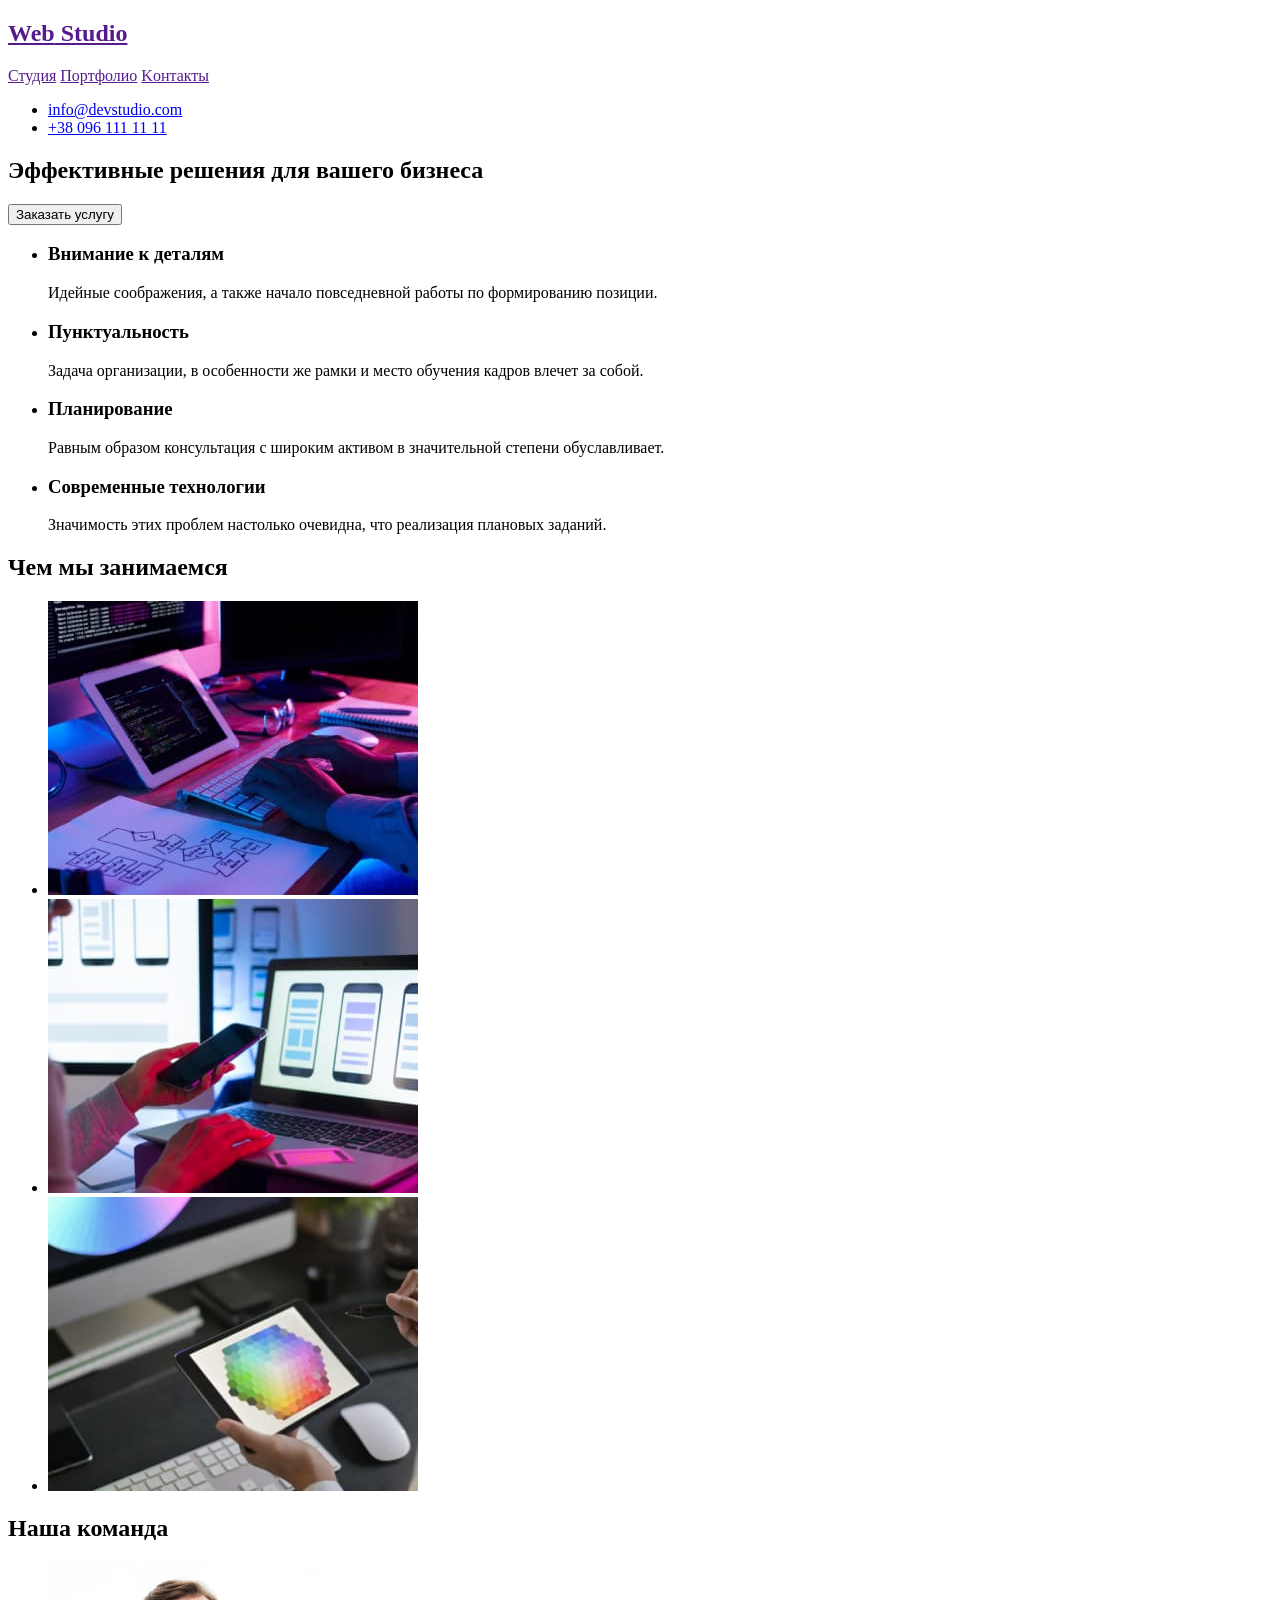
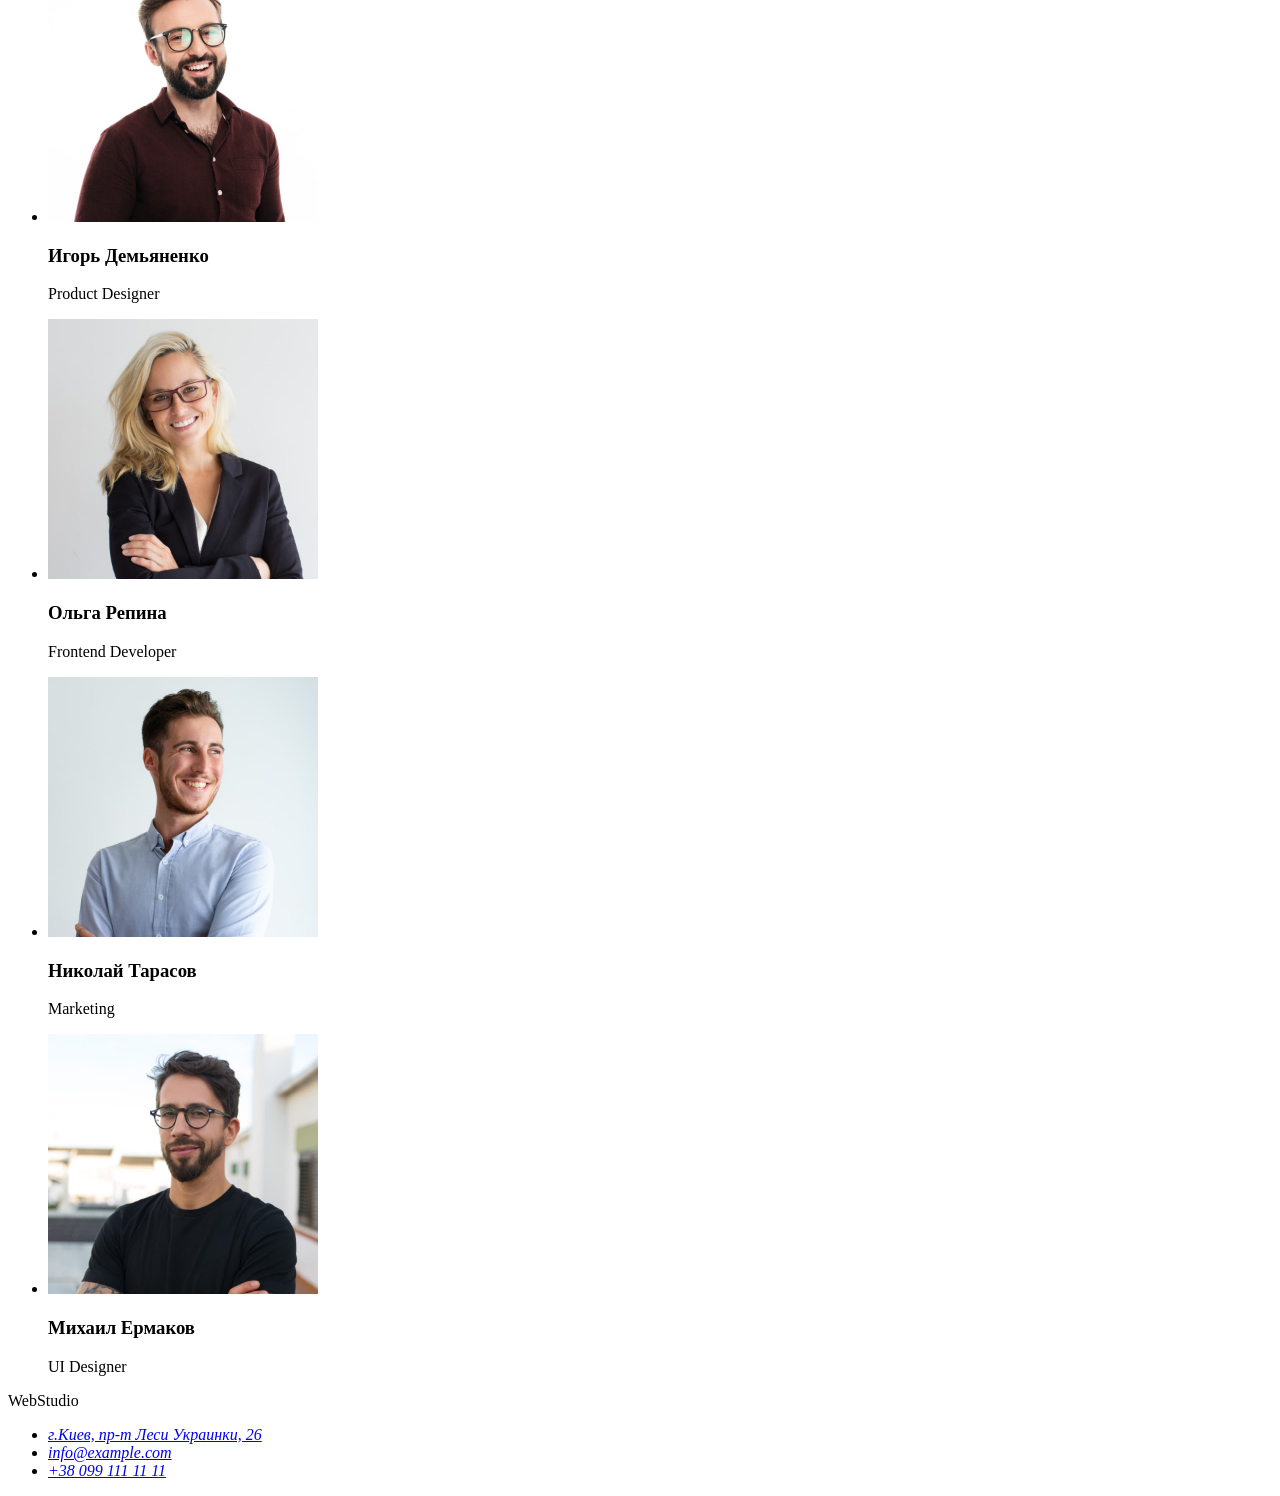
==== index.html @ 31d6eef7 "valid" ====
<!DOCTYPE html>
<html lang="ru">
  <head>
    <meta charset="UTF-8" />
    <meta http-equiv="X-UA-Compatible" content="IE=edge" />
    <meta name="viewport" content="width=device-width, initial-scale=1.0" />
    <title>Document</title>
  </head>

  <!--верхняя линия-->
  <header>
    <!--навигатор сайта-->
    <nav>
      <a href="">
        <h1><span>Web</span> Studio</h1>
      </a>

      <a href="">Студия</a>
      <a href="">Портфолио</a>
      <a href="">Kонтакты</a>
    </nav>
    <!--почта и телефон-->
    <ul>
      <li>
        <a href="mailto:info@devstudio.com">info@devstudio.com</a>
      </li>
      <li><a href="tel:+380961111111">+38 096 111 11 11</a></li>
    </ul>
  </header>
  <main>
    <!--шапка-->
    <section>
      <h1>Эффективные решения для вашего бизнеса</h1>
      <button>Заказать услугу</button>
    </section>
    <!--особености услуг-->
    <section>
      <ul>
        <li>
          <h3>Внимание к деталям</h3>
          <p>
            Идейные соображения, а также начало повседневной работы по
            формированию позиции.
          </p>
        </li>
        <li>
          <h3>Пунктуальность</h3>
          <p>
            Задача организации, в особенности же рамки и место обучения кадров
            влечет за собой.
          </p>
        </li>
        <li>
          <h3>Планирование</h3>
          <p>
            Равным образом консультация с широким активом в значительной степени
            обуславливает.
          </p>
        </li>
        <li>
          <h3>Современные технологии</h3>
          <p>
            Значимость этих проблем настолько очевидна, что реализация плановых
            заданий.
          </p>
        </li>
      </ul>
    </section>
    <!--чем занимаемся-->
    <section>
      <h2>Чем мы занимаемся</h2>
      <ul>
        <li>
          <img
            src="./images/code-writing.jpg"
            alt="пbшиm сайт"
            width="370"
            height="294"
          />
        </li>
        <li>
          <img
            src="./images/create-front-end.jpg"
            alt="оформляем сайт"
            width="370"
            height="294"
          />
        </li>
        <li>
          <img
            src="./images/tablet.jpg"
            alt="планшет"
            width="370"
            height="294"
          />
        </li>
      </ul>
    </section>
    <!--Наша команда-->
    <aside>
      <h2>Наша команда</h2>
      <ul>
        <li>
          <img
            src="./images/igor.jpg"
            alt="foto-igor"
            width="270"
            height="260"
          />
          <h3>Игорь Демьяненко</h3>
          <p>Product Designer</p>
        </li>
        <li>
          <img
            src="./images/Olga.jpg"
            alt="foto-olga"
            width="270"
            height="260"
          />
          <h3>Ольга Репина</h3>
          <p>Frontend Developer</p>
        </li>
        <li>
          <img
            src="./images/Nikolay.jpg"
            alt="foto-Nikolay"
            width="270"
            height="260"
          />
          <h3>Николай Тарасов</h3>
          <p>Marketing</p>
        </li>
        <li>
          <img
            src="./images/Michael.jpg"
            alt="foto-Michael"
            width="270"
            height="260"
          />
          <h3>Михаил Ермаков</h3>
          <p>UI Designer</p>
        </li>
      </ul>
    </aside>
  </main>

  <!-- Підвал сторінки -->
  <footer>
    <div><span>Web</span>Studio</div>
    <address>
      <ul>
        <li>
          <a
            href="https://www.google.com.ua/maps/place/%D0%B1%D1%83%D0%BB.+%D0%9B%D0%B5%D1%81%D0%B8+%D0%A3%D0%BA%D1%80%D0%B0%D0%B8%D0%BD%D0%BA%D0%B8,+26,+%D0%9A%D0%B8%D0%B5%D0%B2,+02000/@50.4265841,30.5361971,17z/data=!3m1!4b1!4m5!3m4!1s0x40d4cf0e033ecbe9:0x57a4dffefec77da0!8m2!3d50.4265807!4d30.5383858?hl=ru"
            target="_blank"
          >
            г.Киев, пр-т Леси Украинки, 26
          </a>
        </li>
        <li><a href="mailto:info@example.com">info@example.com</a></li>
        <li><a href="tel:+380991111111">+38 099 111 11 11</a></li>
      </ul>
    </address>
  </footer>
</html>
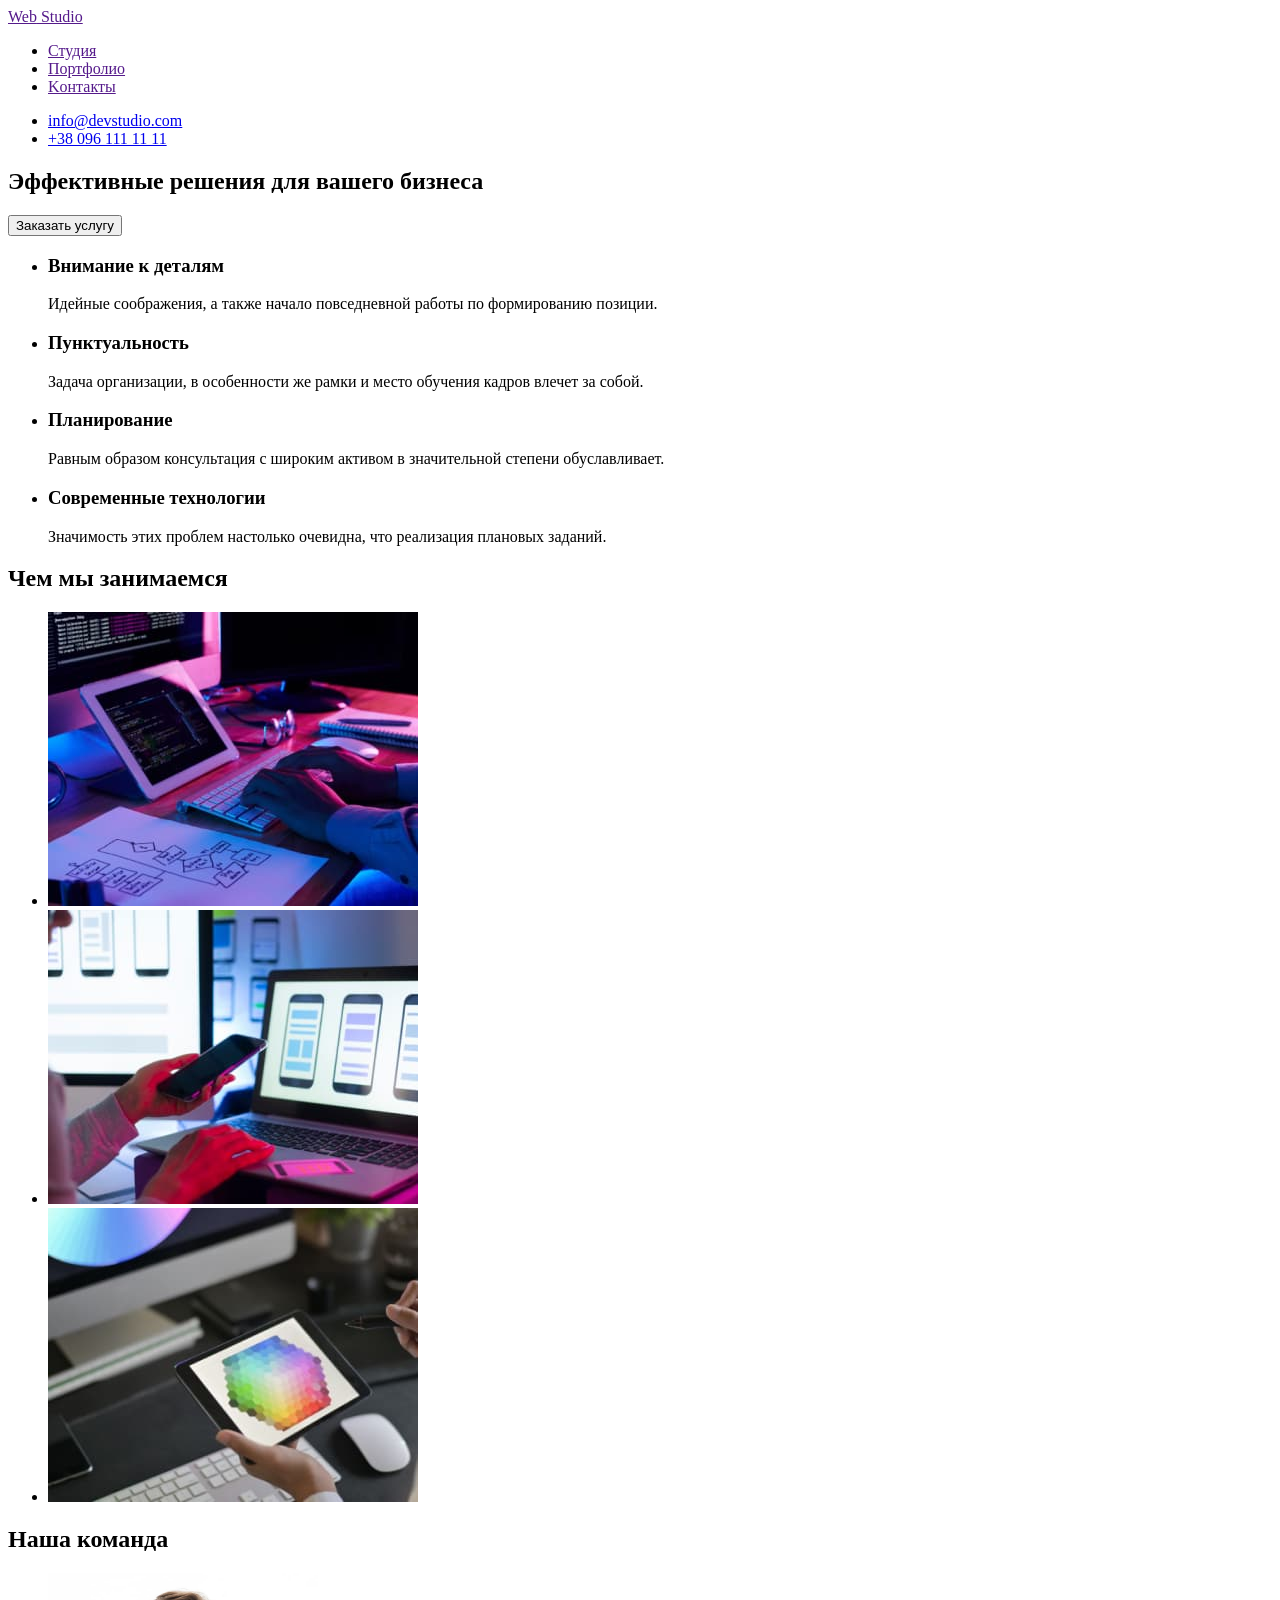
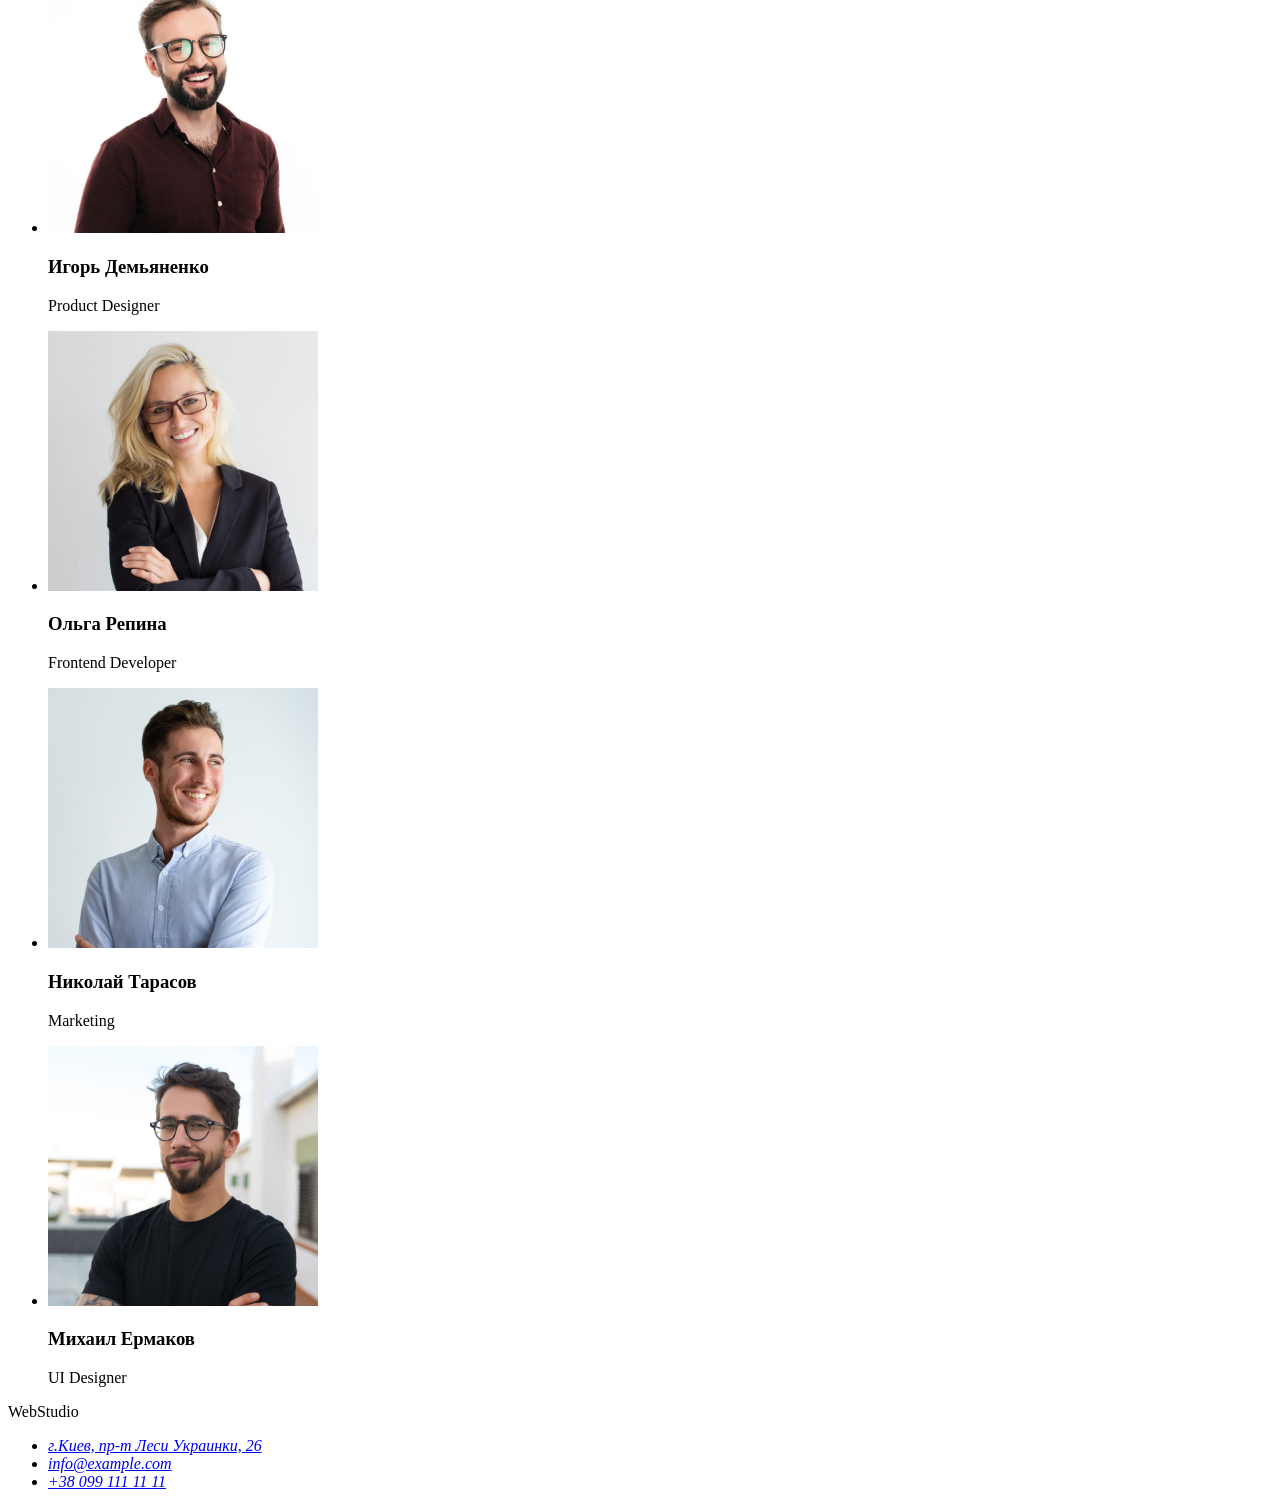
==== commit 25ef16f2: "правка дз" ====
--- a/index.html
+++ b/index.html
@@ -11,13 +11,12 @@
   <header>
     <!--навигатор сайта-->
     <nav>
-      <a href="">
-        <h1><span>Web</span> Studio</h1>
-      </a>
-
-      <a href="">Студия</a>
-      <a href="">Портфолио</a>
-      <a href="">Kонтакты</a>
+      <a href="" leng="en"> <span>Web</span> Studio </a>
+      <ul>
+        <li><a href="">Студия</a></li>
+        <li><a href="">Портфолио</a></li>
+        <li><a href="">Kонтакты</a></li>
+      </ul>
     </nav>
     <!--почта и телефон-->
     <ul>
@@ -31,10 +30,11 @@
     <!--шапка-->
     <section>
       <h1>Эффективные решения для вашего бизнеса</h1>
-      <button>Заказать услугу</button>
+      <button type="button">Заказать услугу</button>
     </section>
     <!--особености услуг-->
     <section>
+      <h2 hidden>наши особливости</h2>
       <ul>
         <li>
           <h3>Внимание к деталям</h3>
@@ -73,7 +73,7 @@
         <li>
           <img
             src="./images/code-writing.jpg"
-            alt="пbшиm сайт"
+            alt="розробка програмного забезпечення"
             width="370"
             height="294"
           />
@@ -81,7 +81,7 @@
         <li>
           <img
             src="./images/create-front-end.jpg"
-            alt="оформляем сайт"
+            alt="тестування мобільного додатку"
             width="370"
             height="294"
           />
@@ -89,7 +89,7 @@
         <li>
           <img
             src="./images/tablet.jpg"
-            alt="планшет"
+            alt="налаштування палітри кольорів"
             width="370"
             height="294"
           />
@@ -108,7 +108,7 @@
             height="260"
           />
           <h3>Игорь Демьяненко</h3>
-          <p>Product Designer</p>
+          <p lang="en">Product Designer</p>
         </li>
         <li>
           <img
@@ -118,7 +118,7 @@
             height="260"
           />
           <h3>Ольга Репина</h3>
-          <p>Frontend Developer</p>
+          <p lang="en">Frontend Developer</p>
         </li>
         <li>
           <img
@@ -128,7 +128,7 @@
             height="260"
           />
           <h3>Николай Тарасов</h3>
-          <p>Marketing</p>
+          <p lang="en">Marketing</p>
         </li>
         <li>
           <img
@@ -138,7 +138,7 @@
             height="260"
           />
           <h3>Михаил Ермаков</h3>
-          <p>UI Designer</p>
+          <p lang="en">UI Designer</p>
         </li>
       </ul>
     </aside>
@@ -146,7 +146,7 @@
 
   <!-- Підвал сторінки -->
   <footer>
-    <div><span>Web</span>Studio</div>
+    <a lang="en"><span>Web</span>Studio</a>
     <address>
       <ul>
         <li>
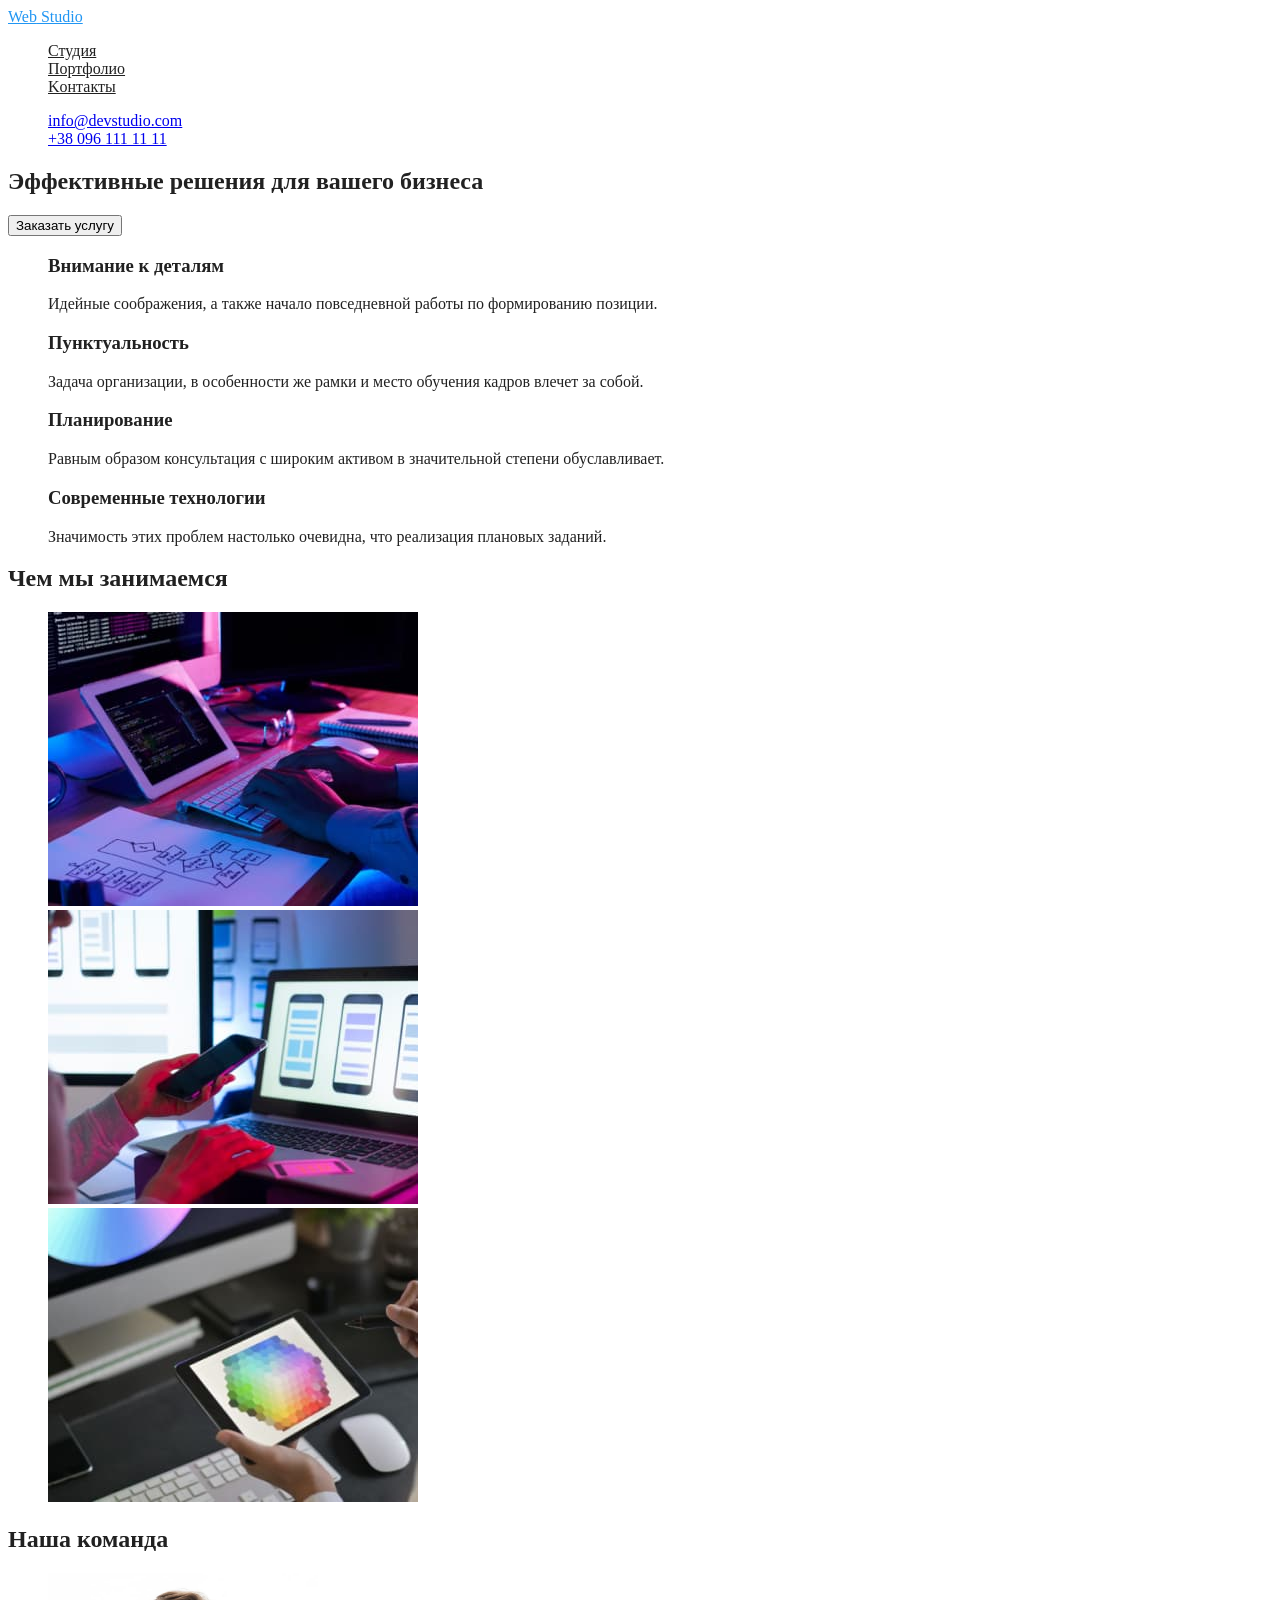
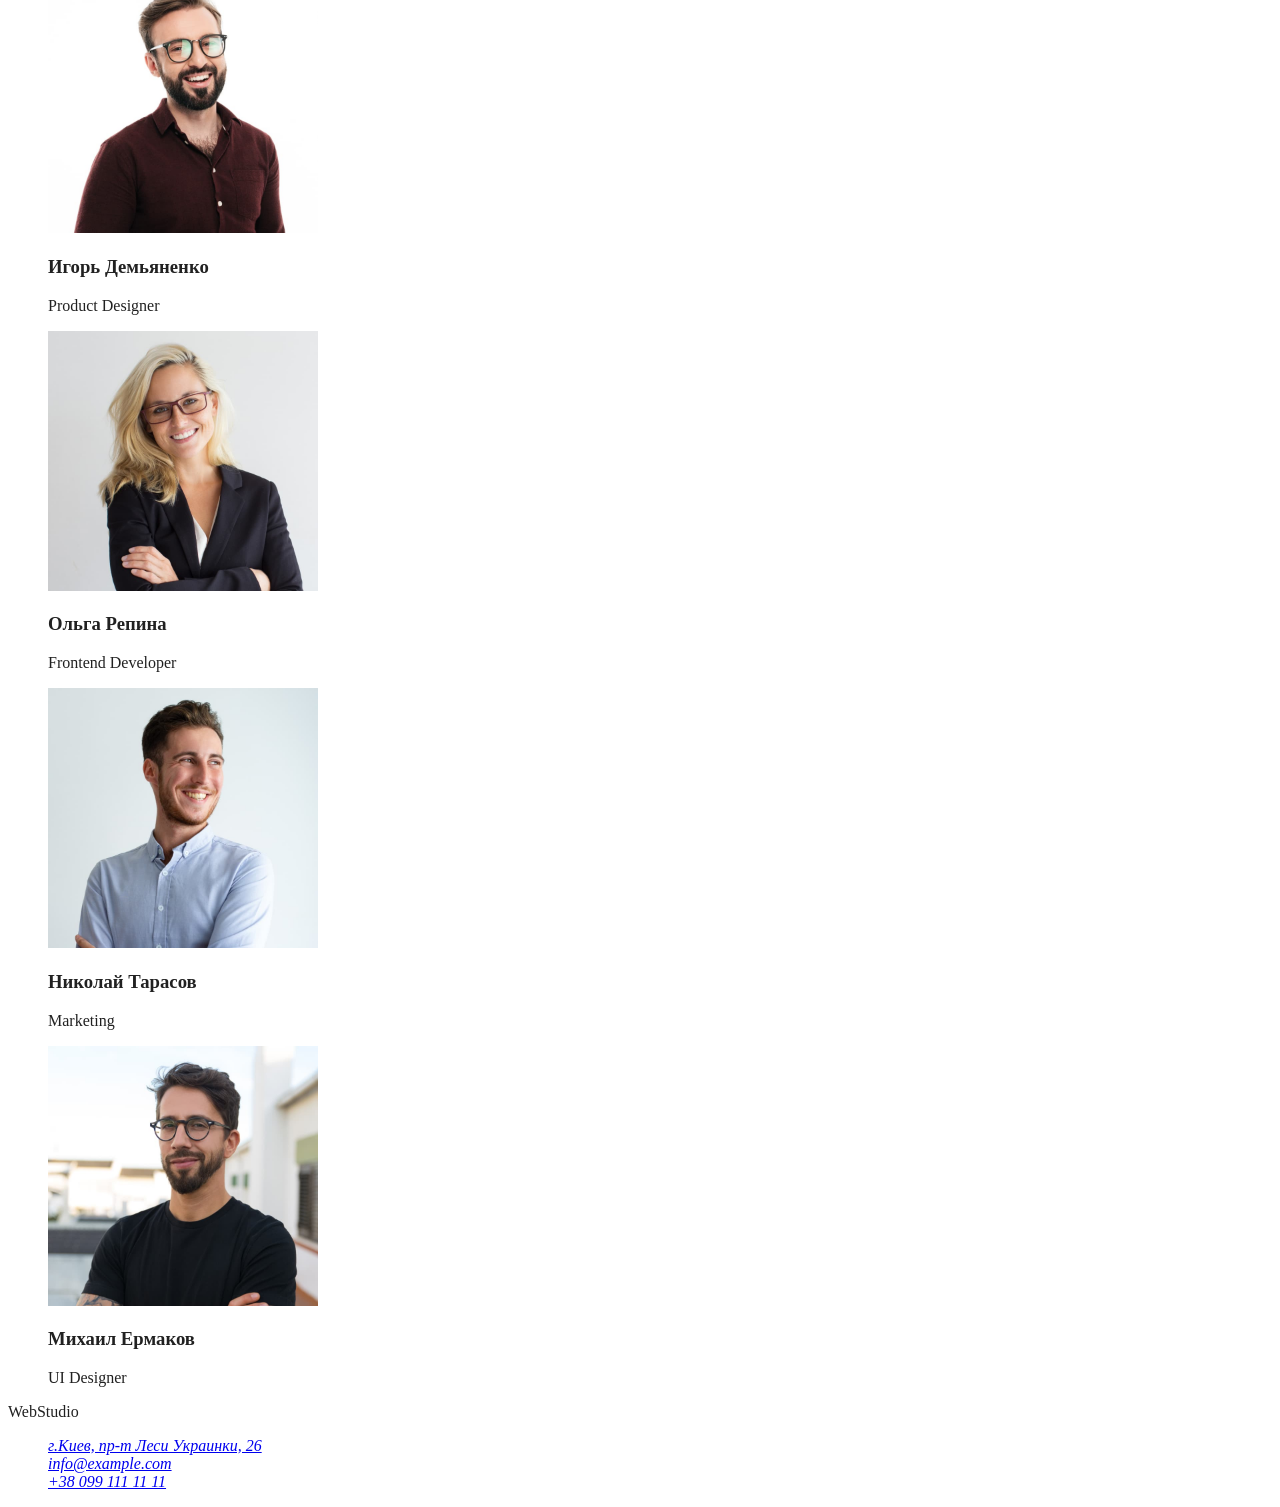
==== commit 0539882f: "nawe" ====
--- a/index.html
+++ b/index.html
@@ -5,161 +5,164 @@
     <meta http-equiv="X-UA-Compatible" content="IE=edge" />
     <meta name="viewport" content="width=device-width, initial-scale=1.0" />
     <title>Document</title>
+    <link rel="stylesheet" href="./style/styles.css" />
   </head>
+  <body class="page">
+    <!--верхняя линия-->
+    <header>
+      <!--навигатор сайта-->
+      <nav>
+        <a href="" leng="en" class="loga"> <span>Web</span> Studio </a>
+        <ul class="site-nav list">
+          <li><a href="" class="link">Студия</a></li>
+          <li><a href="" class="link">Портфолио</a></li>
+          <li><a href="" class="link">Kонтакты</a></li>
+        </ul>
+      </nav>
+      <!--почта и телефон-->
+      <ul class="list">
+        <li>
+          <a href="mailto:info@devstudio.com">info@devstudio.com</a>
+        </li>
+        <li><a href="tel:+380961111111">+38 096 111 11 11</a></li>
+      </ul>
+    </header>
 
-  <!--верхняя линия-->
-  <header>
-    <!--навигатор сайта-->
-    <nav>
-      <a href="" leng="en"> <span>Web</span> Studio </a>
-      <ul>
-        <li><a href="">Студия</a></li>
-        <li><a href="">Портфолио</a></li>
-        <li><a href="">Kонтакты</a></li>
-      </ul>
-    </nav>
-    <!--почта и телефон-->
-    <ul>
-      <li>
-        <a href="mailto:info@devstudio.com">info@devstudio.com</a>
-      </li>
-      <li><a href="tel:+380961111111">+38 096 111 11 11</a></li>
-    </ul>
-  </header>
-  <main>
-    <!--шапка-->
-    <section>
-      <h1>Эффективные решения для вашего бизнеса</h1>
-      <button type="button">Заказать услугу</button>
-    </section>
-    <!--особености услуг-->
-    <section>
-      <h2 hidden>наши особливости</h2>
-      <ul>
-        <li>
-          <h3>Внимание к деталям</h3>
-          <p>
-            Идейные соображения, а также начало повседневной работы по
-            формированию позиции.
-          </p>
-        </li>
-        <li>
-          <h3>Пунктуальность</h3>
-          <p>
-            Задача организации, в особенности же рамки и место обучения кадров
-            влечет за собой.
-          </p>
-        </li>
-        <li>
-          <h3>Планирование</h3>
-          <p>
-            Равным образом консультация с широким активом в значительной степени
-            обуславливает.
-          </p>
-        </li>
-        <li>
-          <h3>Современные технологии</h3>
-          <p>
-            Значимость этих проблем настолько очевидна, что реализация плановых
-            заданий.
-          </p>
-        </li>
-      </ul>
-    </section>
-    <!--чем занимаемся-->
-    <section>
-      <h2>Чем мы занимаемся</h2>
-      <ul>
-        <li>
-          <img
-            src="./images/code-writing.jpg"
-            alt="розробка програмного забезпечення"
-            width="370"
-            height="294"
-          />
-        </li>
-        <li>
-          <img
-            src="./images/create-front-end.jpg"
-            alt="тестування мобільного додатку"
-            width="370"
-            height="294"
-          />
-        </li>
-        <li>
-          <img
-            src="./images/tablet.jpg"
-            alt="налаштування палітри кольорів"
-            width="370"
-            height="294"
-          />
-        </li>
-      </ul>
-    </section>
-    <!--Наша команда-->
-    <aside>
-      <h2>Наша команда</h2>
-      <ul>
-        <li>
-          <img
-            src="./images/igor.jpg"
-            alt="foto-igor"
-            width="270"
-            height="260"
-          />
-          <h3>Игорь Демьяненко</h3>
-          <p lang="en">Product Designer</p>
-        </li>
-        <li>
-          <img
-            src="./images/Olga.jpg"
-            alt="foto-olga"
-            width="270"
-            height="260"
-          />
-          <h3>Ольга Репина</h3>
-          <p lang="en">Frontend Developer</p>
-        </li>
-        <li>
-          <img
-            src="./images/Nikolay.jpg"
-            alt="foto-Nikolay"
-            width="270"
-            height="260"
-          />
-          <h3>Николай Тарасов</h3>
-          <p lang="en">Marketing</p>
-        </li>
-        <li>
-          <img
-            src="./images/Michael.jpg"
-            alt="foto-Michael"
-            width="270"
-            height="260"
-          />
-          <h3>Михаил Ермаков</h3>
-          <p lang="en">UI Designer</p>
-        </li>
-      </ul>
-    </aside>
-  </main>
+    <main>
+      <!--шапка-->
+      <section>
+        <h1>Эффективные решения для вашего бизнеса</h1>
+        <button type="button">Заказать услугу</button>
+      </section>
+      <!--особености услуг-->
+      <section>
+        <h2 hidden>наши особливости</h2>
+        <ul class="list">
+          <li>
+            <h3>Внимание к деталям</h3>
+            <p>
+              Идейные соображения, а также начало повседневной работы по
+              формированию позиции.
+            </p>
+          </li>
+          <li>
+            <h3>Пунктуальность</h3>
+            <p>
+              Задача организации, в особенности же рамки и место обучения кадров
+              влечет за собой.
+            </p>
+          </li>
+          <li>
+            <h3>Планирование</h3>
+            <p>
+              Равным образом консультация с широким активом в значительной
+              степени обуславливает.
+            </p>
+          </li>
+          <li>
+            <h3>Современные технологии</h3>
+            <p>
+              Значимость этих проблем настолько очевидна, что реализация
+              плановых заданий.
+            </p>
+          </li>
+        </ul>
+      </section>
+      <!--чем занимаемся-->
+      <section>
+        <h2>Чем мы занимаемся</h2>
+        <ul class="list">
+          <li>
+            <img
+              src="./images/code-writing.jpg"
+              alt="розробка програмного забезпечення"
+              width="370"
+              height="294"
+            />
+          </li>
+          <li>
+            <img
+              src="./images/create-front-end.jpg"
+              alt="тестування мобільного додатку"
+              width="370"
+              height="294"
+            />
+          </li>
+          <li>
+            <img
+              src="./images/tablet.jpg"
+              alt="налаштування палітри кольорів"
+              width="370"
+              height="294"
+            />
+          </li>
+        </ul>
+      </section>
+      <!--Наша команда-->
+      <section>
+        <h2>Наша команда</h2>
+        <ul class="list">
+          <li>
+            <img
+              src="./images/igor.jpg"
+              alt="foto-igor"
+              width="270"
+              height="260"
+            />
+            <h3>Игорь Демьяненко</h3>
+            <p lang="en">Product Designer</p>
+          </li>
+          <li>
+            <img
+              src="./images/Olga.jpg"
+              alt="foto-olga"
+              width="270"
+              height="260"
+            />
+            <h3>Ольга Репина</h3>
+            <p lang="en">Frontend Developer</p>
+          </li>
+          <li>
+            <img
+              src="./images/Nikolay.jpg"
+              alt="foto-Nikolay"
+              width="270"
+              height="260"
+            />
+            <h3>Николай Тарасов</h3>
+            <p lang="en">Marketing</p>
+          </li>
+          <li>
+            <img
+              src="./images/Michael.jpg"
+              alt="foto-Michael"
+              width="270"
+              height="260"
+            />
+            <h3>Михаил Ермаков</h3>
+            <p lang="en">UI Designer</p>
+          </li>
+        </ul>
+      </section>
+    </main>
 
-  <!-- Підвал сторінки -->
-  <footer>
-    <a lang="en"><span>Web</span>Studio</a>
-    <address>
-      <ul>
-        <li>
-          <a
-            href="https://www.google.com.ua/maps/place/%D0%B1%D1%83%D0%BB.+%D0%9B%D0%B5%D1%81%D0%B8+%D0%A3%D0%BA%D1%80%D0%B0%D0%B8%D0%BD%D0%BA%D0%B8,+26,+%D0%9A%D0%B8%D0%B5%D0%B2,+02000/@50.4265841,30.5361971,17z/data=!3m1!4b1!4m5!3m4!1s0x40d4cf0e033ecbe9:0x57a4dffefec77da0!8m2!3d50.4265807!4d30.5383858?hl=ru"
-            target="_blank"
-          >
-            г.Киев, пр-т Леси Украинки, 26
-          </a>
-        </li>
-        <li><a href="mailto:info@example.com">info@example.com</a></li>
-        <li><a href="tel:+380991111111">+38 099 111 11 11</a></li>
-      </ul>
-    </address>
-  </footer>
+    <!-- Підвал сторінки -->
+    <footer>
+      <a lang="ru"><span>Web</span>Studio</a>
+      <address>
+        <ul class="list">
+          <li>
+            <a
+              href="https://www.google.com.ua/maps/place/%D0%B1%D1%83%D0%BB.+%D0%9B%D0%B5%D1%81%D0%B8+%D0%A3%D0%BA%D1%80%D0%B0%D0%B8%D0%BD%D0%BA%D0%B8,+26,+%D0%9A%D0%B8%D0%B5%D0%B2,+02000/@50.4265841,30.5361971,17z/data=!3m1!4b1!4m5!3m4!1s0x40d4cf0e033ecbe9:0x57a4dffefec77da0!8m2!3d50.4265807!4d30.5383858?hl=ru"
+              target="_blank"
+            >
+              г.Киев, пр-т Леси Украинки, 26
+            </a>
+          </li>
+          <li><a href="mailto:info@example.com">info@example.com</a></li>
+          <li><a href="tel:+380991111111">+38 099 111 11 11</a></li>
+        </ul>
+      </address>
+    </footer>
+  </body>
 </html>
--- a/style/styles.css
+++ b/style/styles.css
@@ -0,0 +1,23 @@
+.page {
+    background-color: #FFFFFF;
+    color: #212121;
+}
+
+.list {
+    list-style:none;
+}
+/* основной цвет #212121 */
+/* вторичний цвет #757575 */
+/* белий основ #FFFFFF */
+/* основ голуб #2196F3 */
+/* вторичние цвет фона #2F303A */
+
+
+/* loga */
+.loga{
+    color: #2196F3 ;
+}
+/* site-nav */
+.site-nav .link{
+    color: #212121;
+}
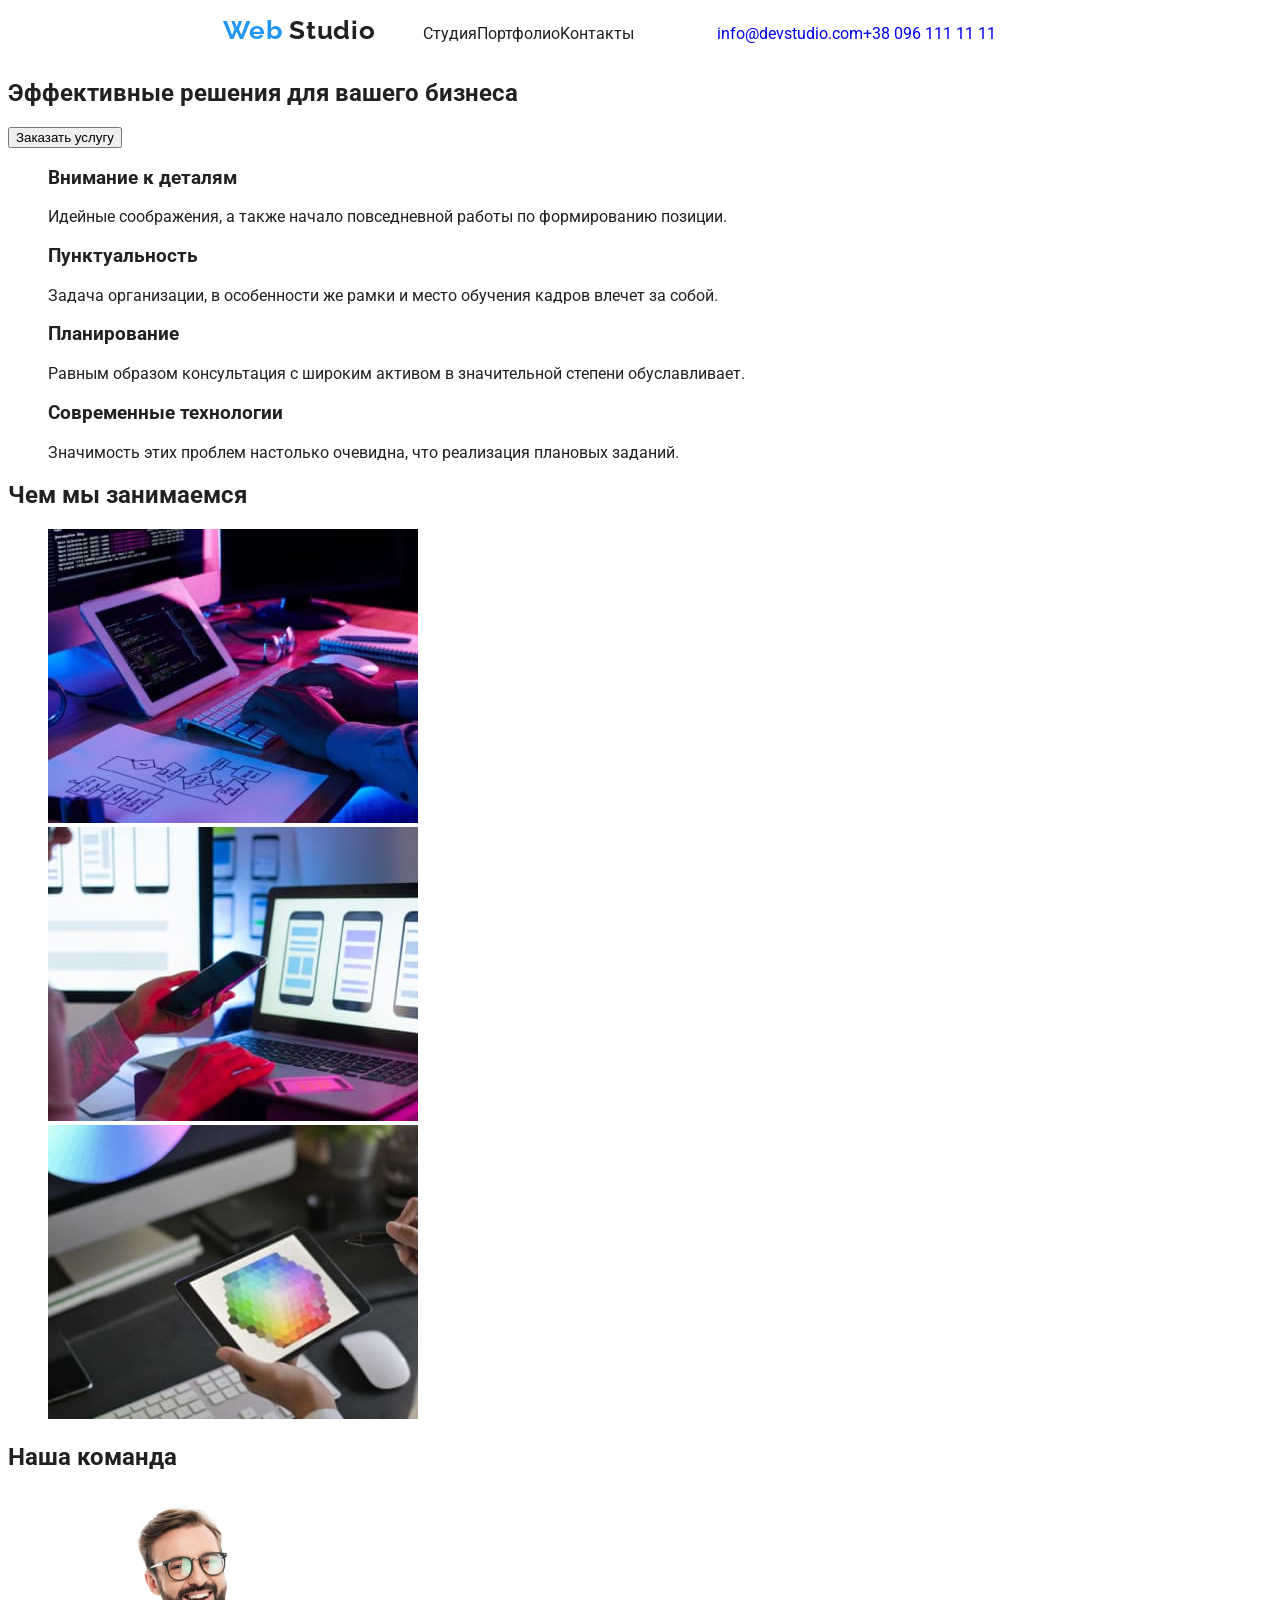
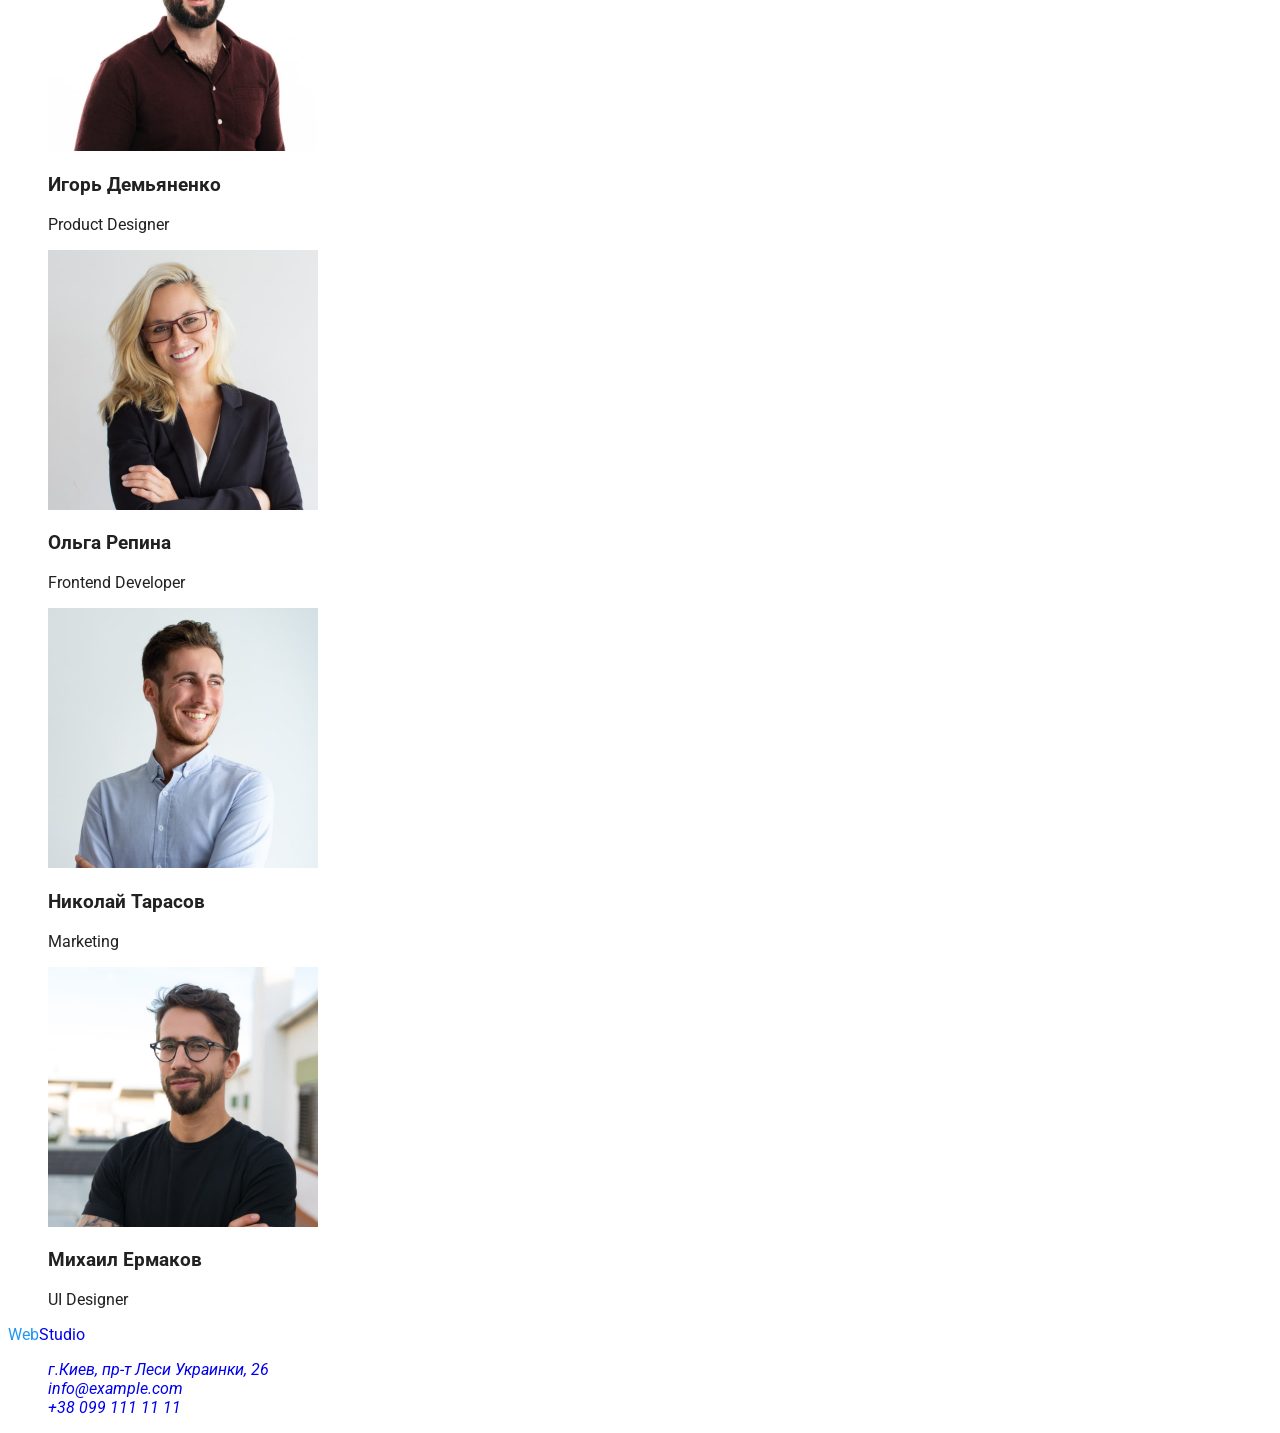
==== commit d92b7011: "shapka" ====
--- a/index.html
+++ b/index.html
@@ -5,26 +5,34 @@
     <meta http-equiv="X-UA-Compatible" content="IE=edge" />
     <meta name="viewport" content="width=device-width, initial-scale=1.0" />
     <title>Document</title>
+    <link rel="preconnect" href="https://fonts.googleapis.com" />
+    <link rel="preconnect" href="https://fonts.gstatic.com" crossorigin />
+    <link
+      href="https://fonts.googleapis.com/css2?family=Raleway&family=Roboto:wght@400;500;700;900&display=swap"
+      rel="stylesheet"
+    />
     <link rel="stylesheet" href="./style/styles.css" />
   </head>
   <body class="page">
     <!--верхняя линия-->
-    <header>
+    <header class="shapka">
       <!--навигатор сайта-->
-      <nav>
-        <a href="" leng="en" class="loga"> <span>Web</span> Studio </a>
+      <nav class="nav">
+        <a href="#" leng="en" class="loga">
+          <span class="loga-web">Web</span> Studio
+        </a>
         <ul class="site-nav list">
-          <li><a href="" class="link">Студия</a></li>
-          <li><a href="" class="link">Портфолио</a></li>
-          <li><a href="" class="link">Kонтакты</a></li>
+          <li class="list-site"><a href="" class="link">Студия</a></li>
+          <li class="list-site"><a href="" class="link">Портфолио</a></li>
+          <li class="list-site"><a href="" class="link">Kонтакты</a></li>
         </ul>
       </nav>
       <!--почта и телефон-->
-      <ul class="list">
-        <li>
+      <ul class="cotacts list">
+        <li class="mail">
           <a href="mailto:info@devstudio.com">info@devstudio.com</a>
         </li>
-        <li><a href="tel:+380961111111">+38 096 111 11 11</a></li>
+        <li class="tel"><a href="tel:+380961111111">+38 096 111 11 11</a></li>
       </ul>
     </header>
 
@@ -148,7 +156,9 @@
 
     <!-- Підвал сторінки -->
     <footer>
-      <a lang="ru"><span>Web</span>Studio</a>
+      <a href="#" lang="en" class="loga"
+        ><span class="loga-web">Web</span>Studio</a
+      >
       <address>
         <ul class="list">
           <li>
--- a/style/styles.css
+++ b/style/styles.css
@@ -1,23 +1,62 @@
+/* касаеться всуй страницы */
+:root{
+    --logo-text:'Raleway',sans-serif;}
+
 .page {
     background-color: #FFFFFF;
-    color: #212121;
+    color: #212121; 
+    font-family: 'Roboto', sans-serif;   
 }
+
+a{text-decoration: none;}
 
 .list {
     list-style:none;
+    
 }
+
 /* основной цвет #212121 */
 /* вторичний цвет #757575 */
 /* белий основ #FFFFFF */
 /* основ голуб #2196F3 */
 /* вторичние цвет фона #2F303A */
 
+.shapka{
+list-style: none;
+display: inline-flex;
+}
+/* навигатор сайта */
 
-/* loga */
-.loga{
-    color: #2196F3 ;
+/*логотип*/
+.shapka .loga{
+    
+    margin: 0;
+    padding: 25px 0 24px 215px;
+    color: #212121;
+    font-family: var(--logo-text);
+    font-weight: 700;
+    font-size: 26px;
+    line-height: 1.19;
+    letter-spacing: 0.03em;
+       
 }
+
+.loga-web{color: #2196F3;}
+
 /* site-nav */
 .site-nav .link{
     color: #212121;
+    
+}
+ .cotacts{
+     display: inline-flex;
+     padding-left: 0;
+ }
+   
+
+.site-nav {
+    display: inline-flex;
+    width: 294px;
+  
+  
 }
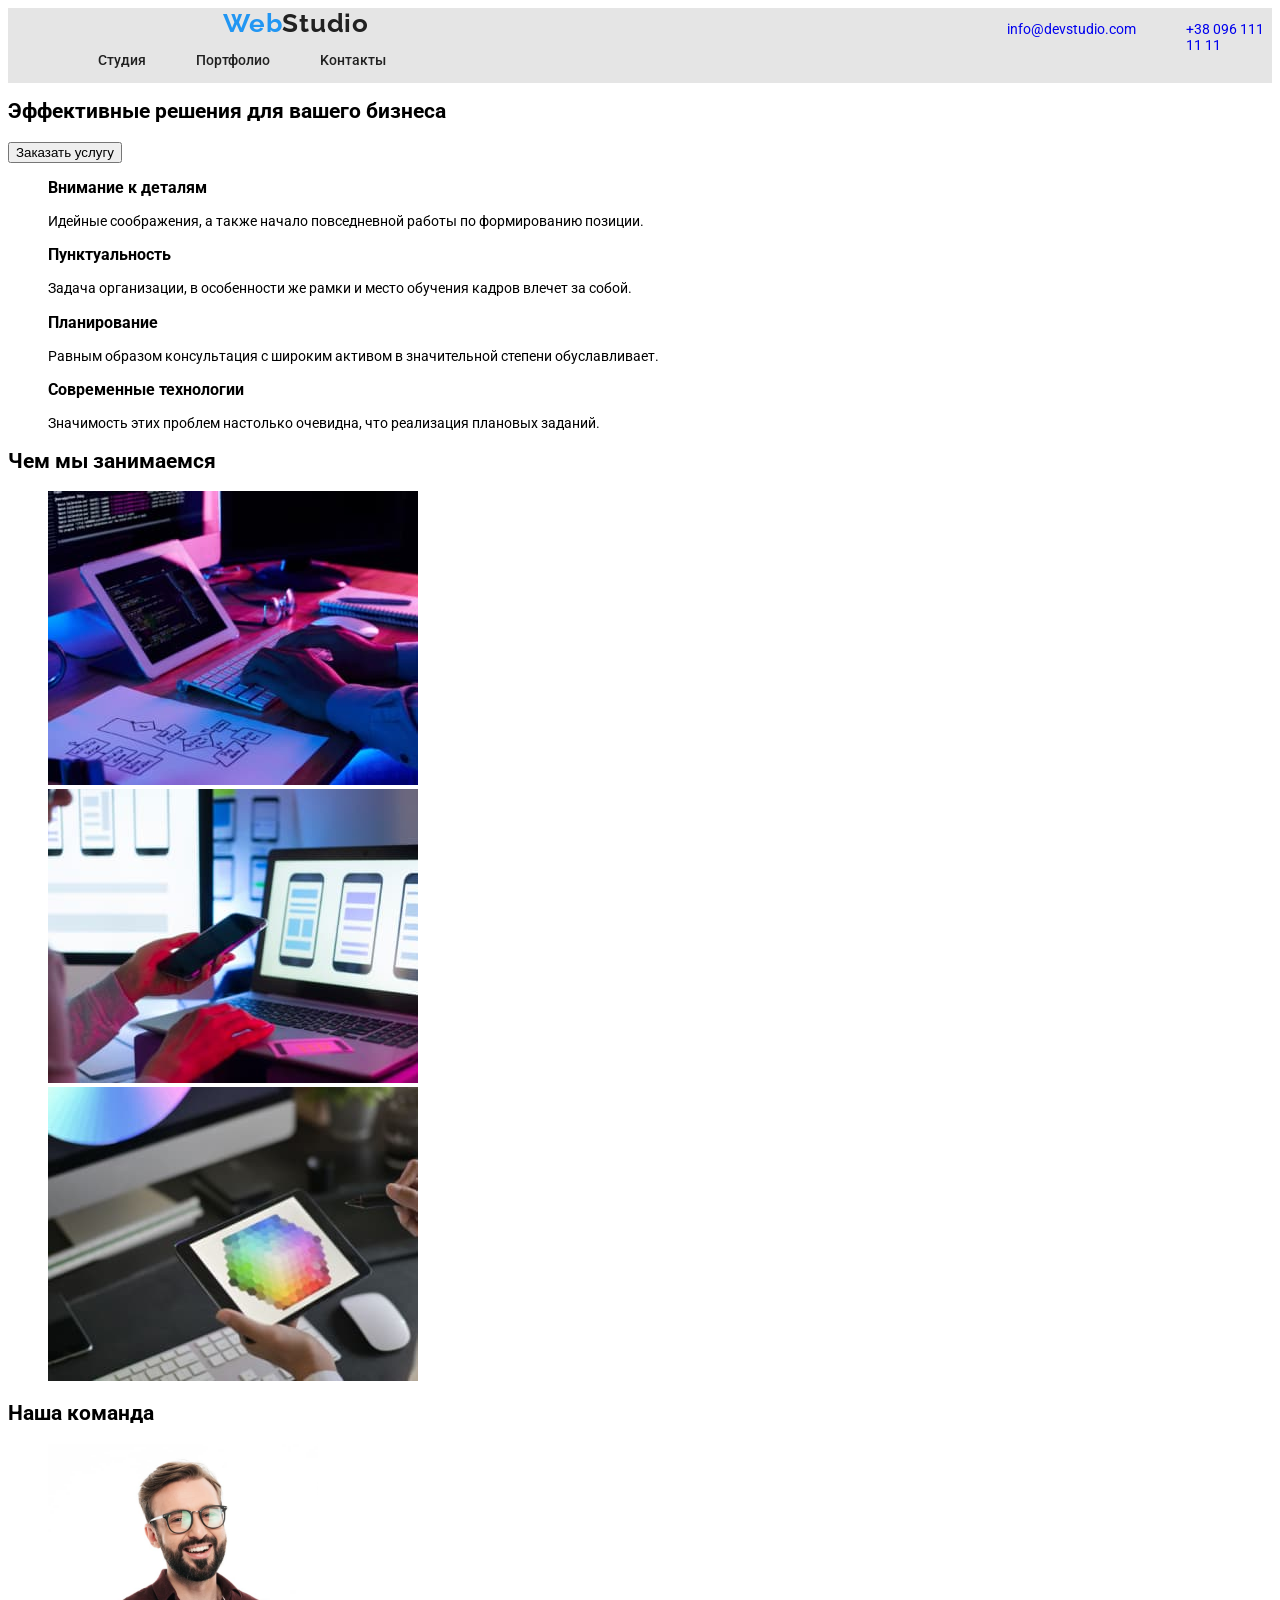
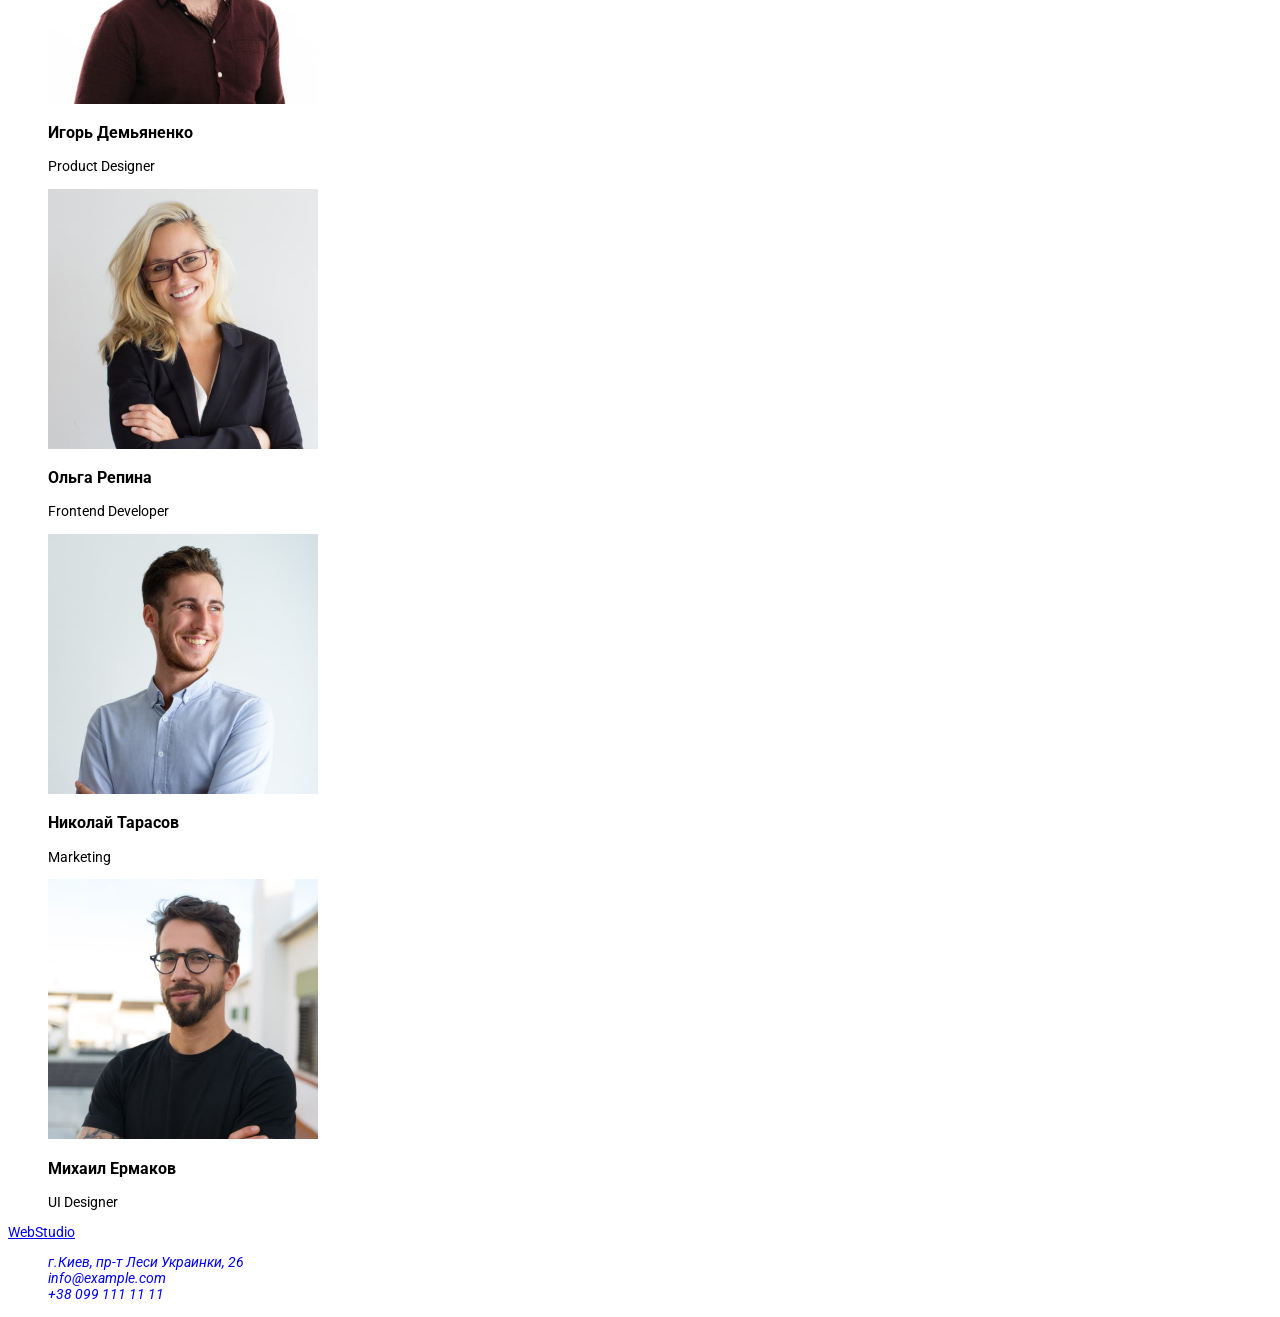
==== commit 7c2551a0: "new222" ====
--- a/index.html
+++ b/index.html
@@ -18,11 +18,11 @@
     <header class="shapka">
       <!--навигатор сайта-->
       <nav class="nav">
-        <a href="#" leng="en" class="loga">
-          <span class="loga-web">Web</span> Studio
+        <a href="#" leng="en" class="link loga">
+          <span class="loga-web">Web</span>Studio
         </a>
         <ul class="site-nav list">
-          <li class="list-site"><a href="" class="link">Студия</a></li>
+          <li class="list-site z"><a href="" class="link">Студия</a></li>
           <li class="list-site"><a href="" class="link">Портфолио</a></li>
           <li class="list-site"><a href="" class="link">Kонтакты</a></li>
         </ul>
@@ -30,9 +30,13 @@
       <!--почта и телефон-->
       <ul class="cotacts list">
         <li class="mail">
-          <a href="mailto:info@devstudio.com">info@devstudio.com</a>
+          <a href="mailto:info@devstudio.com" class="link"
+            >info@devstudio.com</a
+          >
         </li>
-        <li class="tel"><a href="tel:+380961111111">+38 096 111 11 11</a></li>
+        <li class="tel">
+          <a href="tel:+380961111111" class="link">+38 096 111 11 11</a>
+        </li>
       </ul>
     </header>
 
@@ -165,12 +169,17 @@
             <a
               href="https://www.google.com.ua/maps/place/%D0%B1%D1%83%D0%BB.+%D0%9B%D0%B5%D1%81%D0%B8+%D0%A3%D0%BA%D1%80%D0%B0%D0%B8%D0%BD%D0%BA%D0%B8,+26,+%D0%9A%D0%B8%D0%B5%D0%B2,+02000/@50.4265841,30.5361971,17z/data=!3m1!4b1!4m5!3m4!1s0x40d4cf0e033ecbe9:0x57a4dffefec77da0!8m2!3d50.4265807!4d30.5383858?hl=ru"
               target="_blank"
+              class="link"
             >
               г.Киев, пр-т Леси Украинки, 26
             </a>
           </li>
-          <li><a href="mailto:info@example.com">info@example.com</a></li>
-          <li><a href="tel:+380991111111">+38 099 111 11 11</a></li>
+          <li>
+            <a href="mailto:info@example.com" class="link">info@example.com</a>
+          </li>
+          <li>
+            <a href="tel:+380991111111" class="link">+38 099 111 11 11</a>
+          </li>
         </ul>
       </address>
     </footer>
--- a/style/styles.css
+++ b/style/styles.css
@@ -1,18 +1,32 @@
-/* касаеться всуй страницы */
-:root{
-    --logo-text:'Raleway',sans-serif;}
+/* перемение сайта*/
+:root {
+  /* текст */
+  --main-text: "Roboto", sans-serif;
+  --logo-text: "Raleway", sans-serif;
+  /* цвета текста */
+  --main-text-color: #212121;
+  --acsent-cololr: #2196f3;
+  --main-text-grey: #757575;
+  --main-light: #ffffff;
+
+  /* цвета фона */
+  --background-dark: #2f303a;
+  --background-light: #e5e5e5;
+  --background-grey: #f5f4fa;
+}
 
 .page {
-    background-color: #FFFFFF;
-    color: #212121; 
-    font-family: 'Roboto', sans-serif;   
+  font-family: var(--main-text);
+  font-weight: 400;
+  font-size: 14px;
+  line-height: 1.14;
+}
+.link {
+  text-decoration: none;
 }
 
-a{text-decoration: none;}
-
 .list {
-    list-style:none;
-    
+  list-style: none;
 }
 
 /* основной цвет #212121 */
@@ -21,42 +35,50 @@
 /* основ голуб #2196F3 */
 /* вторичние цвет фона #2F303A */
 
-.shapka{
-list-style: none;
-display: inline-flex;
+.shapka {
+  display: inline-flex;
+  background-color: var(--background-light);
+  text-decoration: none;
 }
 /* навигатор сайта */
 
 /*логотип*/
-.shapka .loga{
-    
-    margin: 0;
-    padding: 25px 0 24px 215px;
-    color: #212121;
-    font-family: var(--logo-text);
-    font-weight: 700;
-    font-size: 26px;
-    line-height: 1.19;
-    letter-spacing: 0.03em;
-       
+.shapka .loga {
+  margin: 0;
+  padding: 25px 0 24px 215px;
+  color: var(--main-text-color);
+  font-family: var(--logo-text);
+  font-weight: 700;
+  font-size: 26px;
+  line-height: 1.19;
+  letter-spacing: 0.03em;
 }
 
-.loga-web{color: #2196F3;}
+.shapka .loga-web {
+  color: #2196f3;
+}
+.nav {
+  font-weight: 500;
+}
 
 /* site-nav */
-.site-nav .link{
-    color: #212121;
-    
+.site-nav .link {
+  color: #212121;
+  padding: 32px 0 32px 50px;
 }
- .cotacts{
-     display: inline-flex;
-     padding-left: 0;
- }
-   
+
+.cotacts {
+  display: inline-flex;
+  padding-left: 0;
+}
 
 .site-nav {
-    display: inline-flex;
-    width: 294px;
-  
-  
-}+  display: inline-flex;
+  width: 294px;
+}
+.mail {
+  margin-left: 331px;
+}
+.tel {
+  margin-left: 50px;
+}
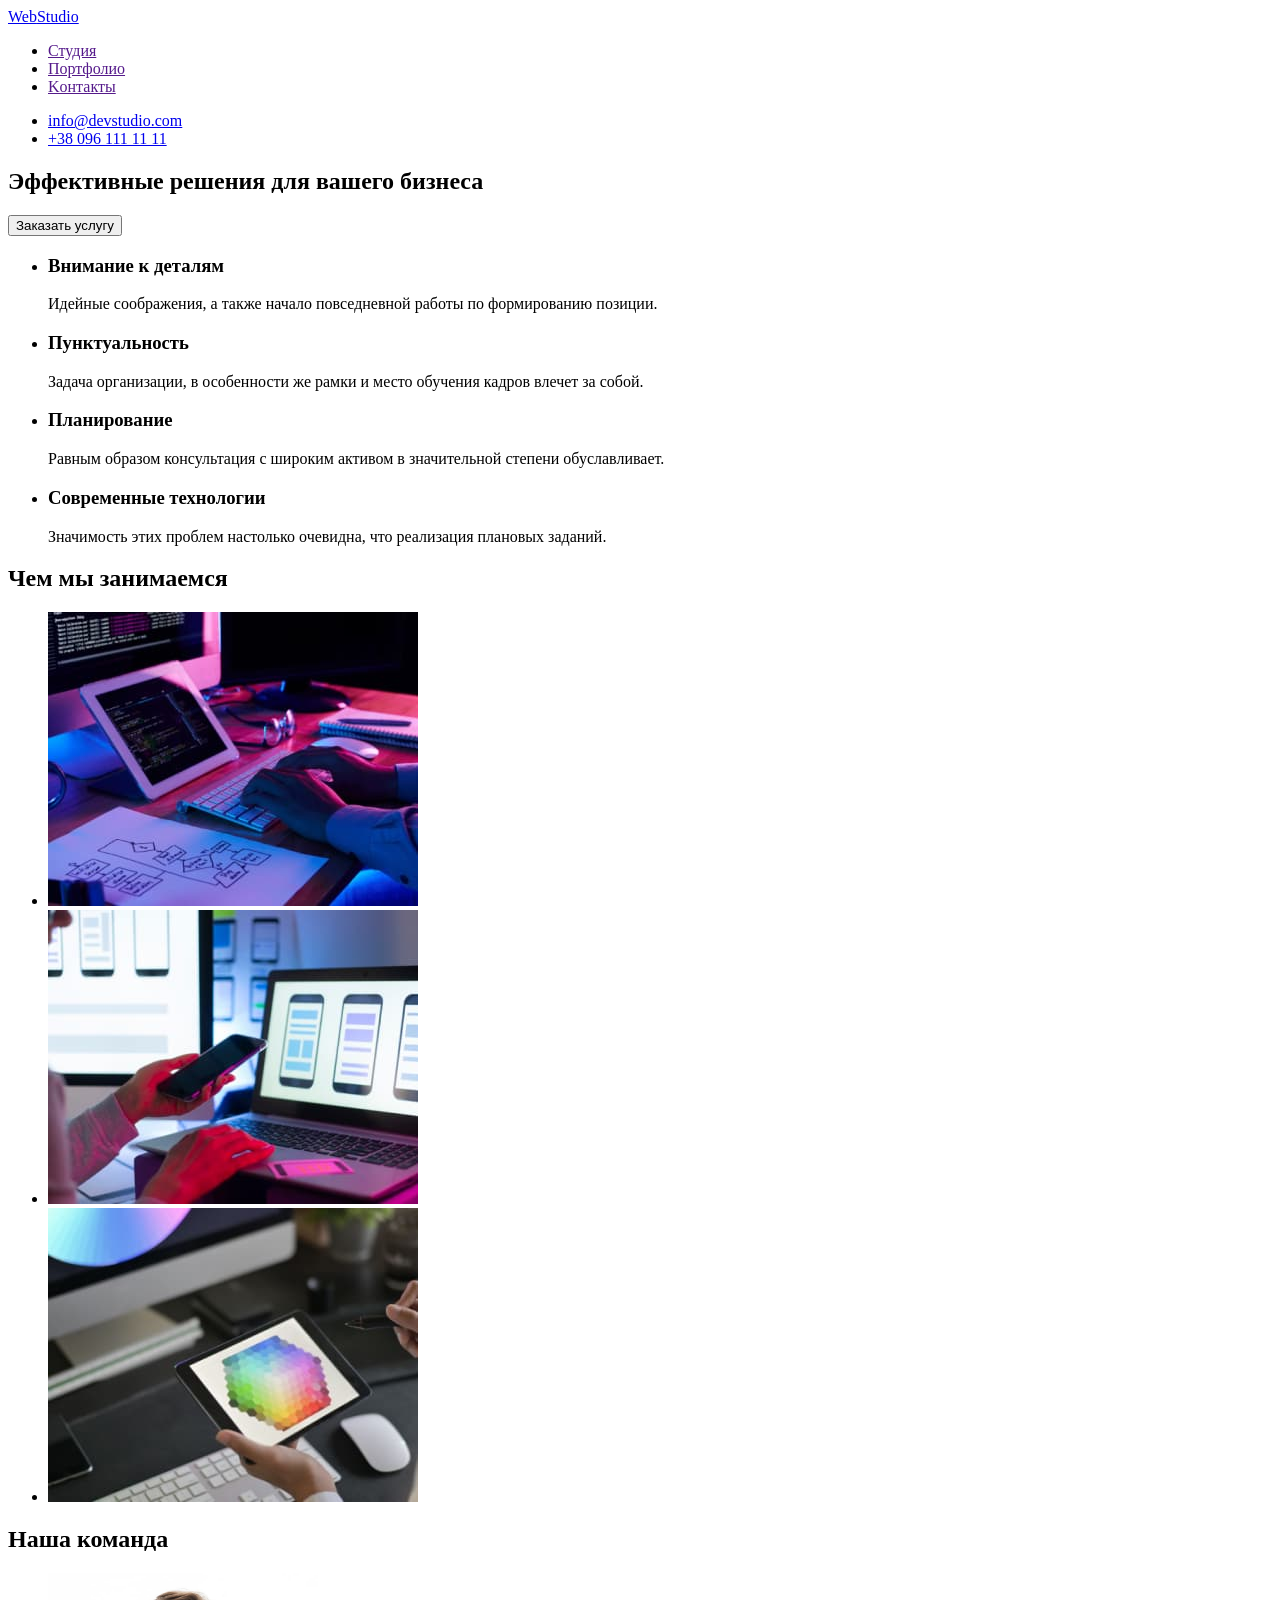
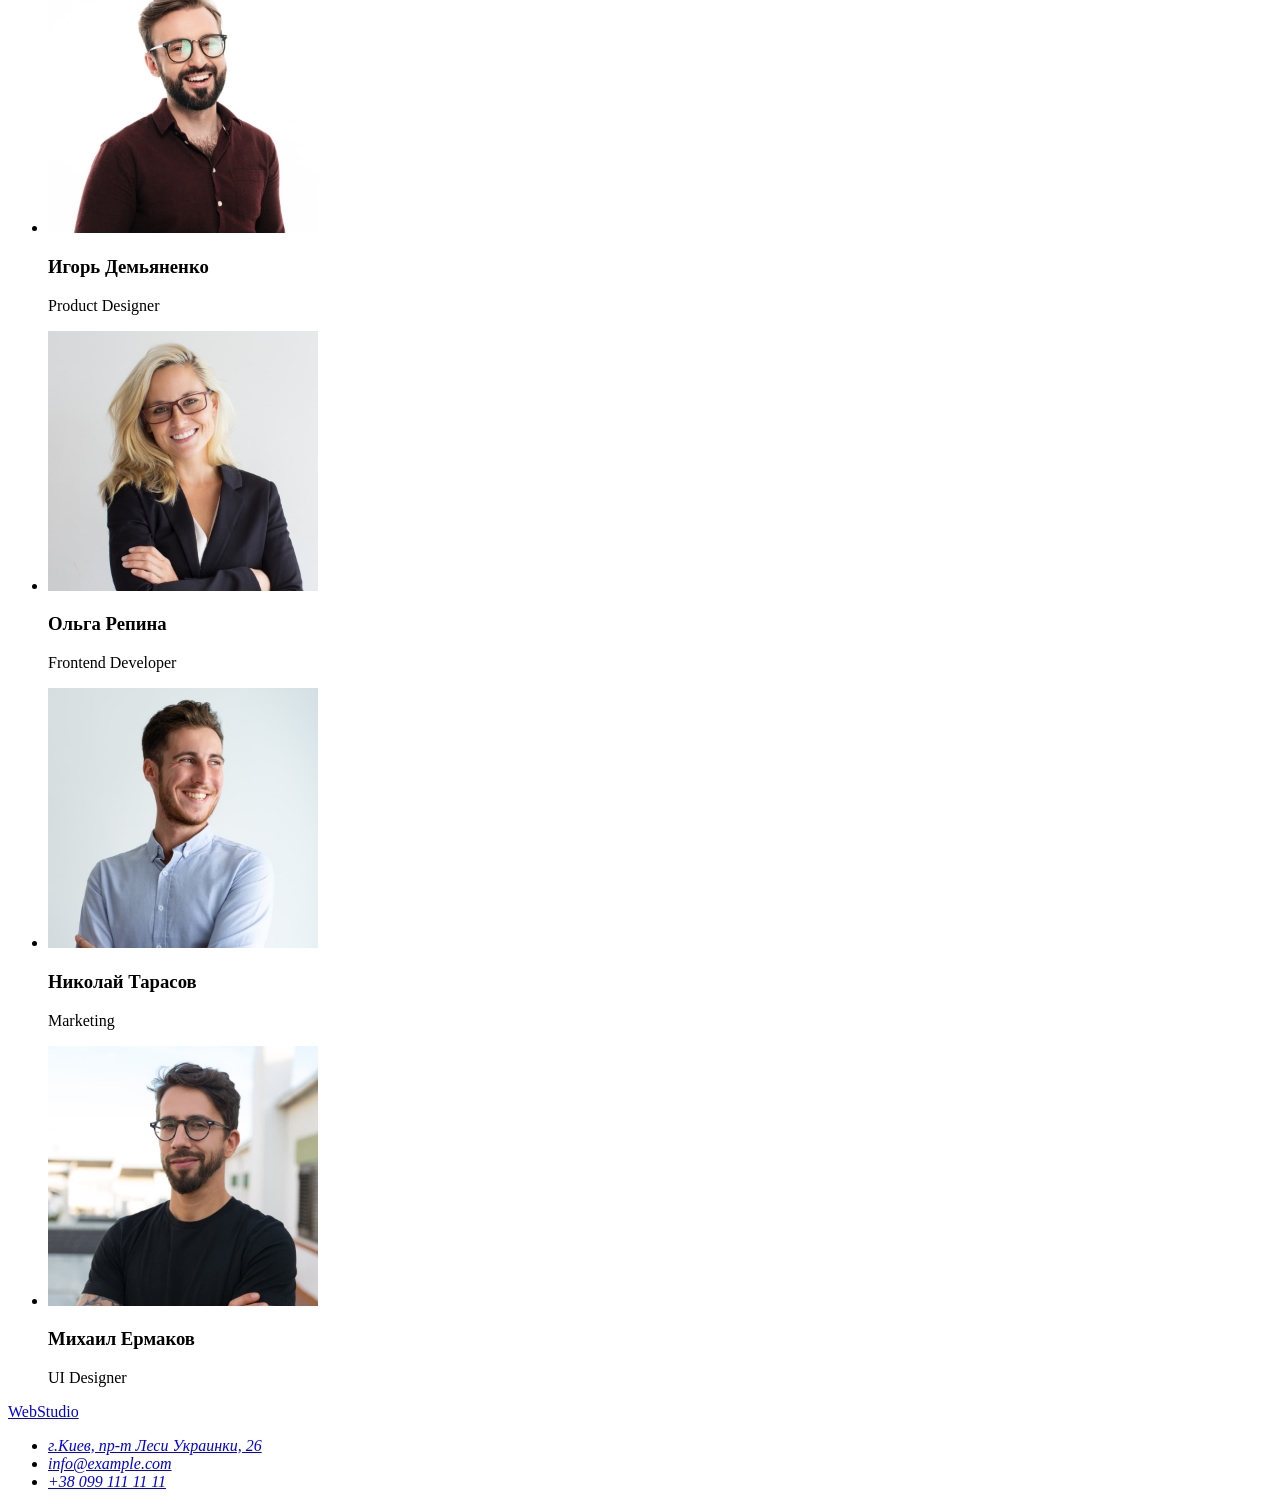
==== commit d3d9aaf0: "изминил класс отключил ссс" ====
--- a/index.html
+++ b/index.html
@@ -11,37 +11,32 @@
       href="https://fonts.googleapis.com/css2?family=Raleway&family=Roboto:wght@400;500;700;900&display=swap"
       rel="stylesheet"
     />
-    <link rel="stylesheet" href="./style/styles.css" />
+    <link rel="stylesheet" href="./styles.css" />
   </head>
-  <body class="page">
+  <body>
     <!--верхняя линия-->
-    <header class="shapka">
+    <header class="header">
       <!--навигатор сайта-->
       <nav class="nav">
-        <a href="#" leng="en" class="link loga">
-          <span class="loga-web">Web</span>Studio
-        </a>
+        <a href="#" leng="en"> <span class="loga-web">Web</span>Studio </a>
         <ul class="site-nav list">
-          <li class="list-site z"><a href="" class="link">Студия</a></li>
-          <li class="list-site"><a href="" class="link">Портфолио</a></li>
-          <li class="list-site"><a href="" class="link">Kонтакты</a></li>
+          <li class="item site"><a href="" class="link">Студия</a></li>
+          <li class="item site"><a href="" class="link">Портфолио</a></li>
+          <li class="item site"><a href="" class="link">Kонтакты</a></li>
         </ul>
       </nav>
       <!--почта и телефон-->
       <ul class="cotacts list">
-        <li class="mail">
-          <a href="mailto:info@devstudio.com" class="link"
-            >info@devstudio.com</a
-          >
+        <li class="item">
+          <a href="mailto:info@devstudio.com" class="link">info@devstudio.com</a>
         </li>
-        <li class="tel">
+        <li class="item">
           <a href="tel:+380961111111" class="link">+38 096 111 11 11</a>
         </li>
       </ul>
     </header>
 
     <main>
-      <!--шапка-->
       <section>
         <h1>Эффективные решения для вашего бизнеса</h1>
         <button type="button">Заказать услугу</button>
@@ -52,31 +47,23 @@
         <ul class="list">
           <li>
             <h3>Внимание к деталям</h3>
-            <p>
-              Идейные соображения, а также начало повседневной работы по
-              формированию позиции.
-            </p>
+            <p>Идейные соображения, а также начало повседневной работы по формированию позиции.</p>
           </li>
           <li>
             <h3>Пунктуальность</h3>
             <p>
-              Задача организации, в особенности же рамки и место обучения кадров
-              влечет за собой.
+              Задача организации, в особенности же рамки и место обучения кадров влечет за собой.
             </p>
           </li>
           <li>
             <h3>Планирование</h3>
             <p>
-              Равным образом консультация с широким активом в значительной
-              степени обуславливает.
+              Равным образом консультация с широким активом в значительной степени обуславливает.
             </p>
           </li>
           <li>
             <h3>Современные технологии</h3>
-            <p>
-              Значимость этих проблем настолько очевидна, что реализация
-              плановых заданий.
-            </p>
+            <p>Значимость этих проблем настолько очевидна, что реализация плановых заданий.</p>
           </li>
         </ul>
       </section>
@@ -115,42 +102,22 @@
         <h2>Наша команда</h2>
         <ul class="list">
           <li>
-            <img
-              src="./images/igor.jpg"
-              alt="foto-igor"
-              width="270"
-              height="260"
-            />
+            <img src="./images/igor.jpg" alt="foto-igor" width="270" height="260" />
             <h3>Игорь Демьяненко</h3>
             <p lang="en">Product Designer</p>
           </li>
           <li>
-            <img
-              src="./images/Olga.jpg"
-              alt="foto-olga"
-              width="270"
-              height="260"
-            />
+            <img src="./images/Olga.jpg" alt="foto-olga" width="270" height="260" />
             <h3>Ольга Репина</h3>
             <p lang="en">Frontend Developer</p>
           </li>
           <li>
-            <img
-              src="./images/Nikolay.jpg"
-              alt="foto-Nikolay"
-              width="270"
-              height="260"
-            />
+            <img src="./images/Nikolay.jpg" alt="foto-Nikolay" width="270" height="260" />
             <h3>Николай Тарасов</h3>
             <p lang="en">Marketing</p>
           </li>
           <li>
-            <img
-              src="./images/Michael.jpg"
-              alt="foto-Michael"
-              width="270"
-              height="260"
-            />
+            <img src="./images/Michael.jpg" alt="foto-Michael" width="270" height="260" />
             <h3>Михаил Ермаков</h3>
             <p lang="en">UI Designer</p>
           </li>
@@ -160,9 +127,7 @@
 
     <!-- Підвал сторінки -->
     <footer>
-      <a href="#" lang="en" class="loga"
-        ><span class="loga-web">Web</span>Studio</a
-      >
+      <a href="#" lang="en" class="loga"><span class="loga-web">Web</span>Studio</a>
       <address>
         <ul class="list">
           <li>
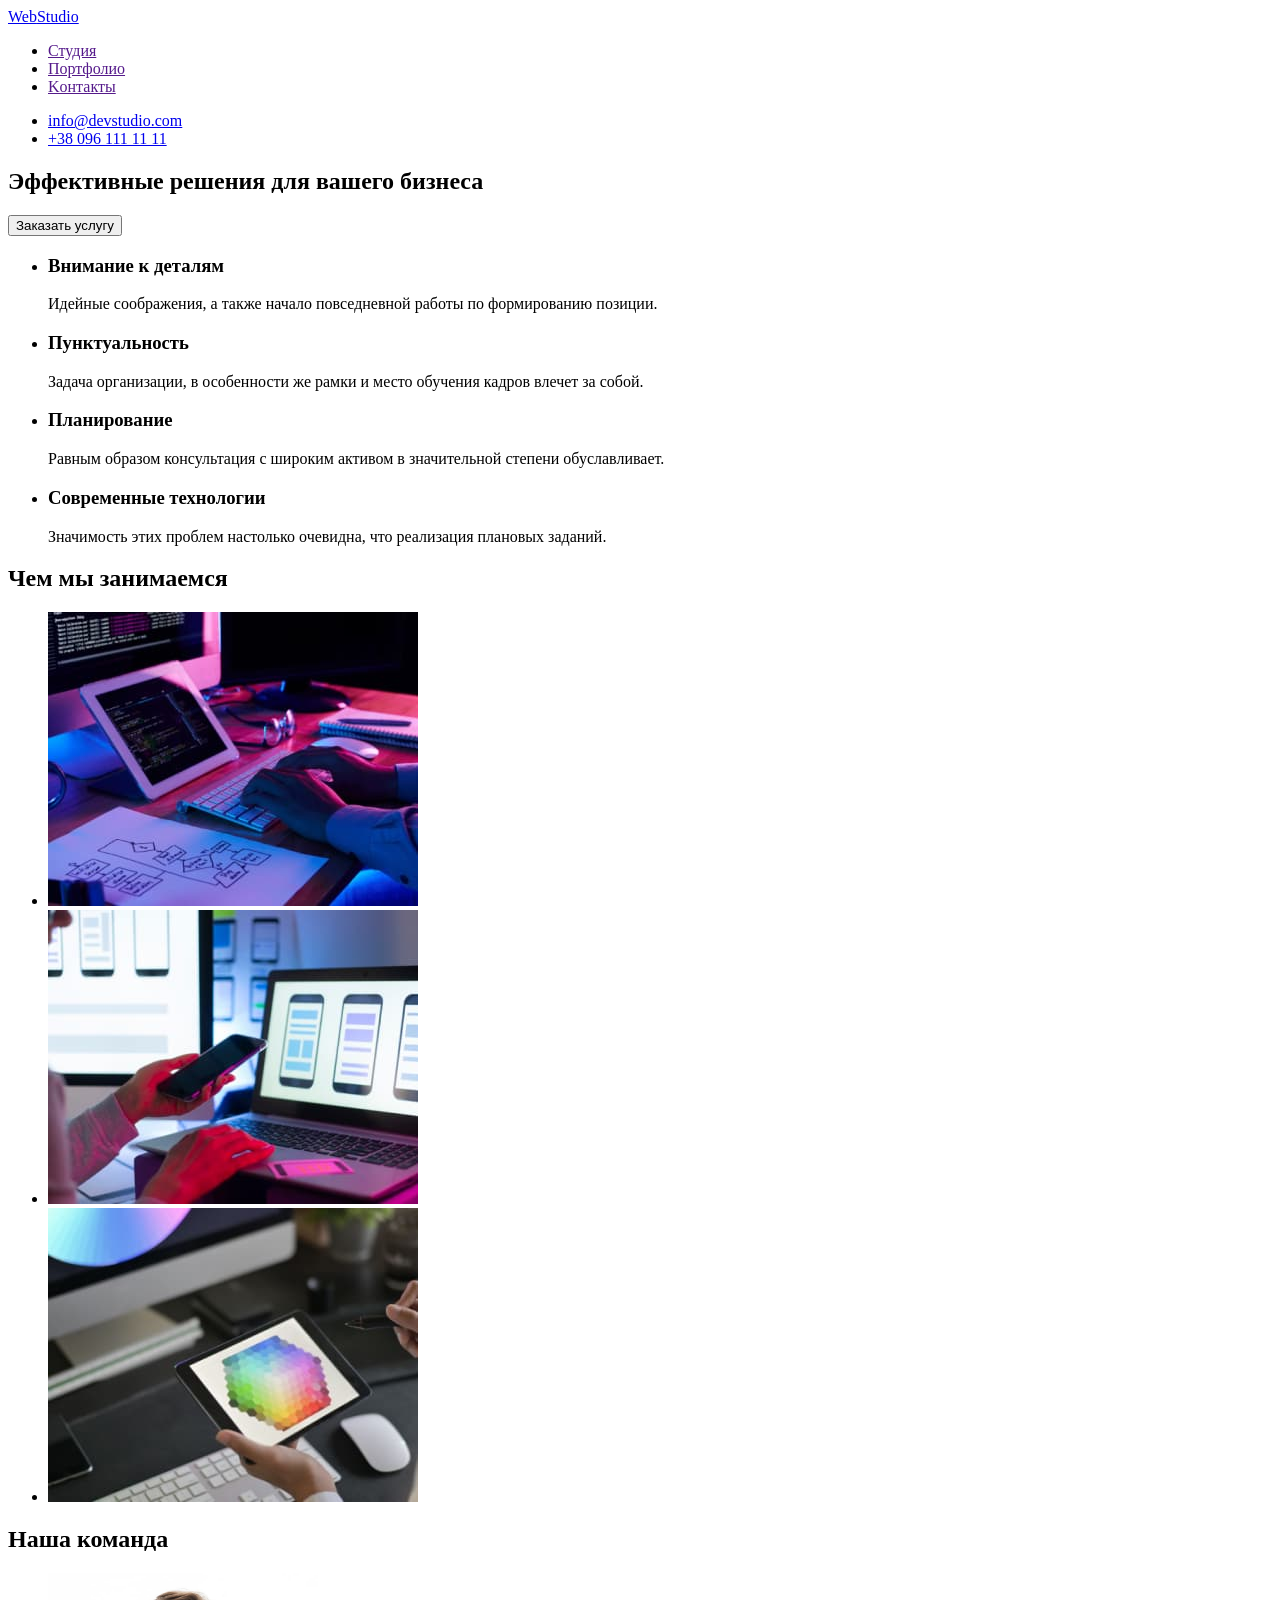
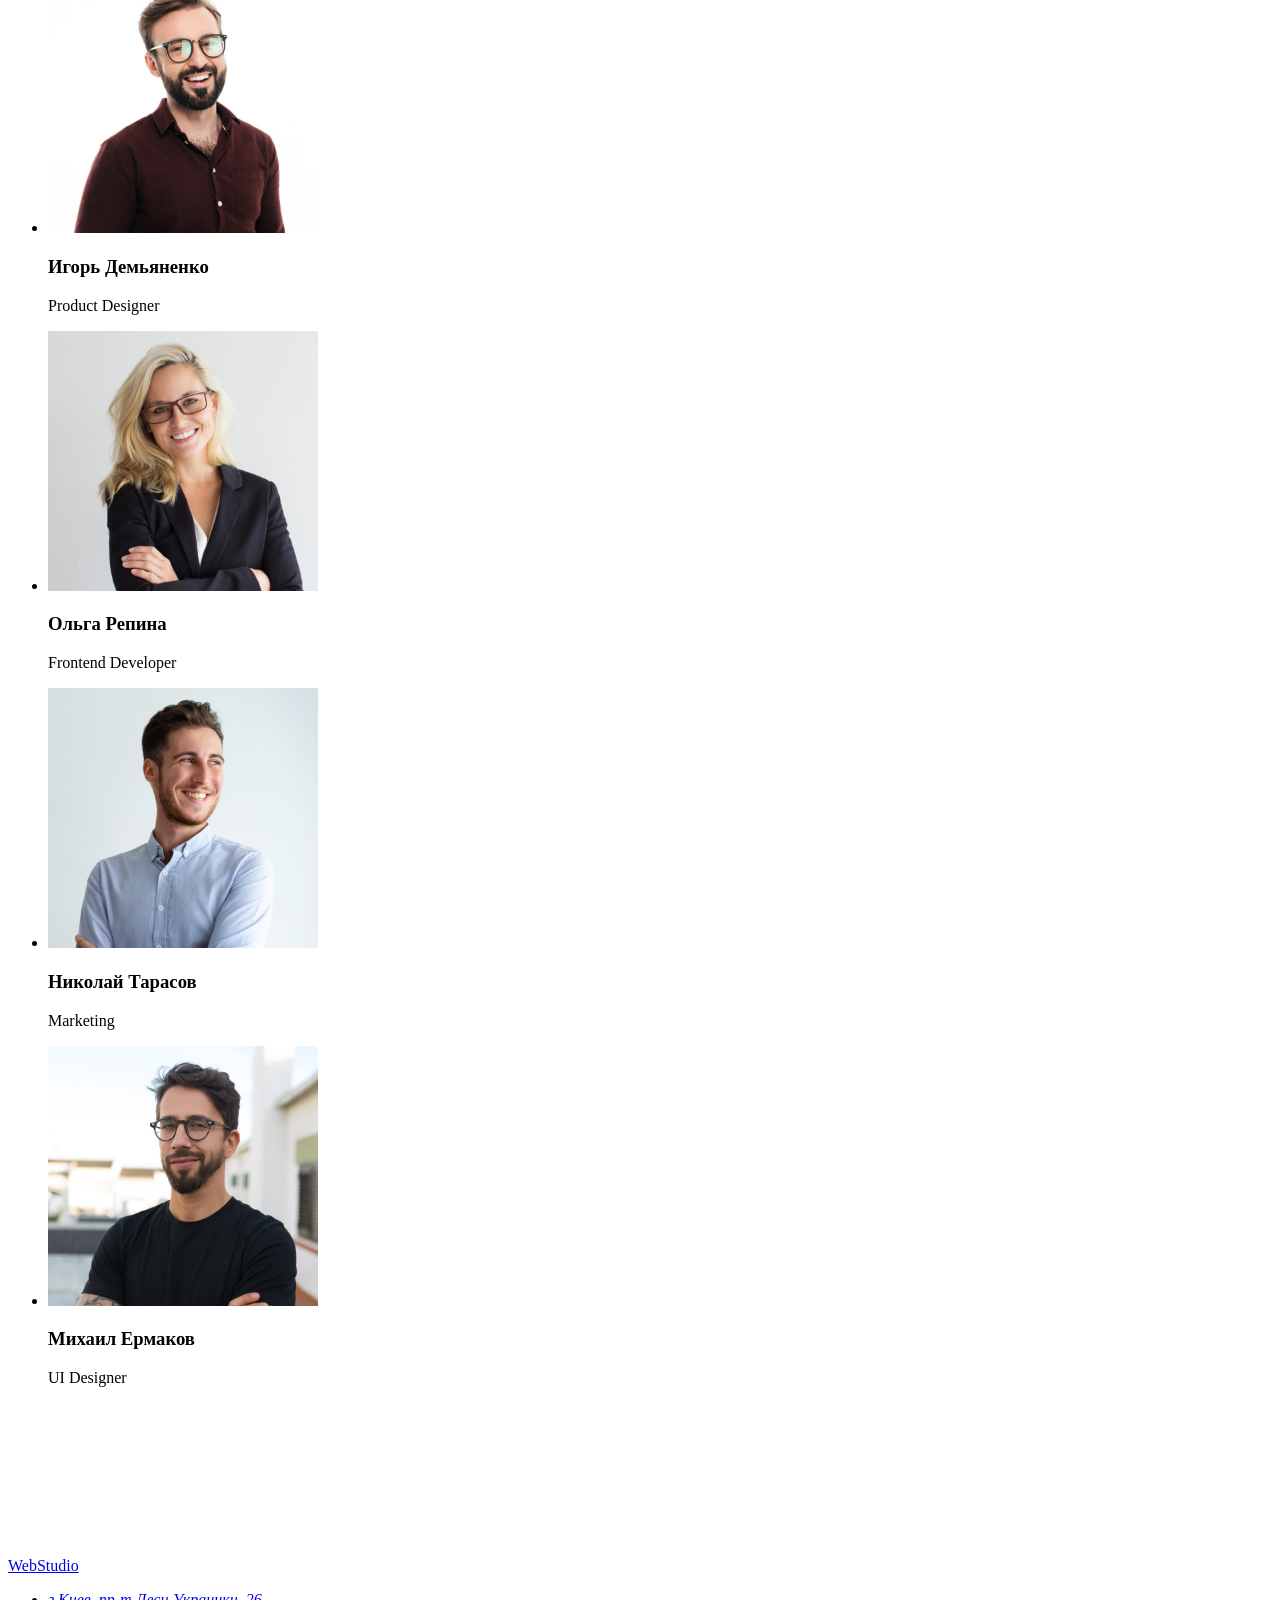
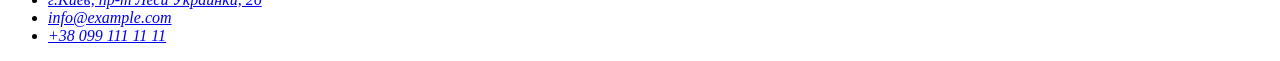
==== commit 27a3f326: "hw3:00" ====
--- a/index.html
+++ b/index.html
@@ -123,6 +123,13 @@
           </li>
         </ul>
       </section>
+      <section>
+        <div>
+          <svg>
+            <use href="./images/sprite.svg"></usr>
+          </svg>
+        </div>
+      </section>
     </main>
 
     <!-- Підвал сторінки -->
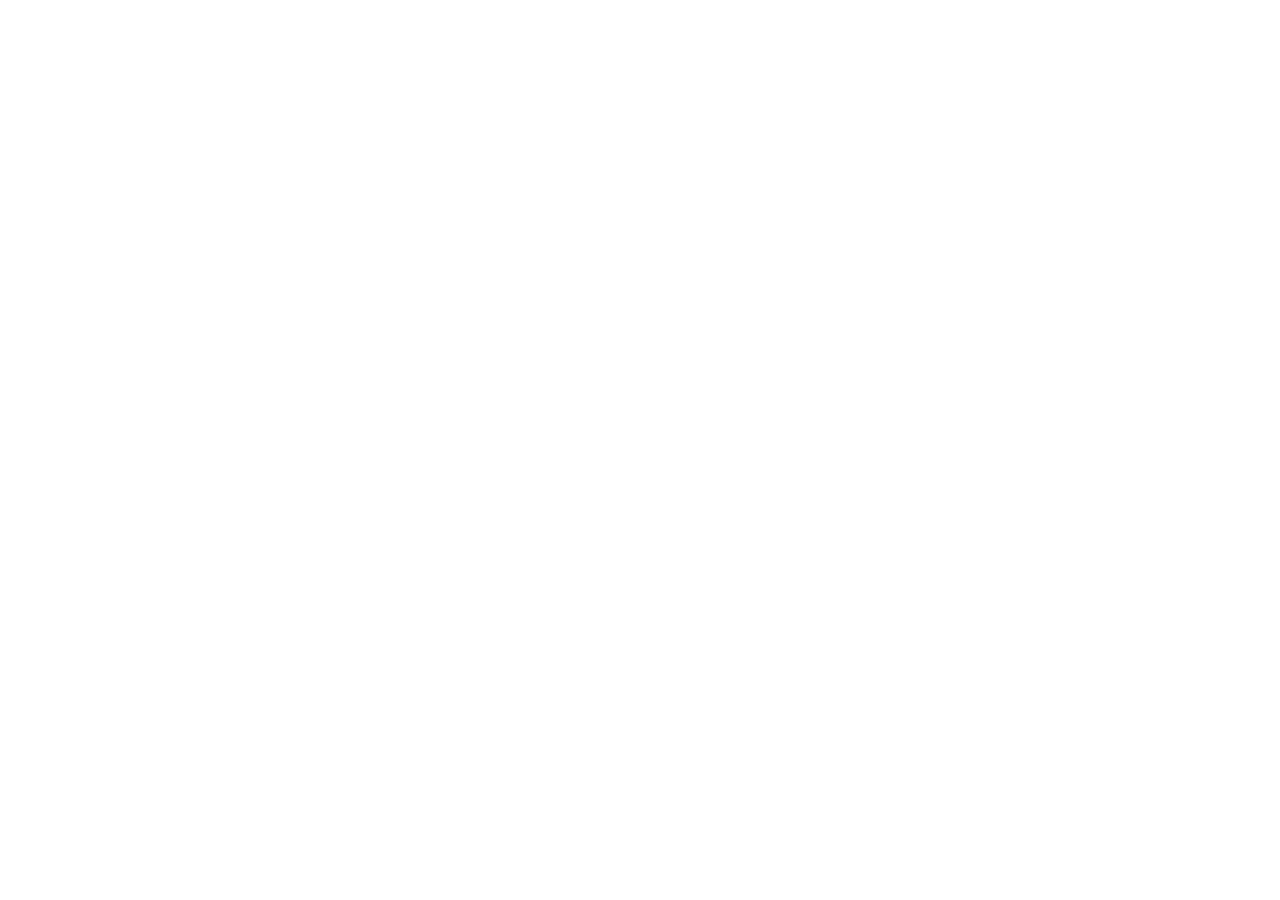
==== commit 67c46c55: "start 1" ====
--- a/index.html
+++ b/index.html
@@ -1,159 +1,13 @@
 <!DOCTYPE html>
-<html lang="ru">
+<html lang="en">
   <head>
     <meta charset="UTF-8" />
-    <meta http-equiv="X-UA-Compatible" content="IE=edge" />
-    <meta name="viewport" content="width=device-width, initial-scale=1.0" />
+    <meta
+      name="viewport"
+      content="width=device-width, initial-scale=1.0"
+    />
     <title>Document</title>
-    <link rel="preconnect" href="https://fonts.googleapis.com" />
-    <link rel="preconnect" href="https://fonts.gstatic.com" crossorigin />
-    <link
-      href="https://fonts.googleapis.com/css2?family=Raleway&family=Roboto:wght@400;500;700;900&display=swap"
-      rel="stylesheet"
-    />
-    <link rel="stylesheet" href="./styles.css" />
+    <link rel="stylesheet" href="/style.css" />
   </head>
-  <body>
-    <!--верхняя линия-->
-    <header class="header">
-      <!--навигатор сайта-->
-      <nav class="nav">
-        <a href="#" leng="en"> <span class="loga-web">Web</span>Studio </a>
-        <ul class="site-nav list">
-          <li class="item site"><a href="" class="link">Студия</a></li>
-          <li class="item site"><a href="" class="link">Портфолио</a></li>
-          <li class="item site"><a href="" class="link">Kонтакты</a></li>
-        </ul>
-      </nav>
-      <!--почта и телефон-->
-      <ul class="cotacts list">
-        <li class="item">
-          <a href="mailto:info@devstudio.com" class="link">info@devstudio.com</a>
-        </li>
-        <li class="item">
-          <a href="tel:+380961111111" class="link">+38 096 111 11 11</a>
-        </li>
-      </ul>
-    </header>
-
-    <main>
-      <section>
-        <h1>Эффективные решения для вашего бизнеса</h1>
-        <button type="button">Заказать услугу</button>
-      </section>
-      <!--особености услуг-->
-      <section>
-        <h2 hidden>наши особливости</h2>
-        <ul class="list">
-          <li>
-            <h3>Внимание к деталям</h3>
-            <p>Идейные соображения, а также начало повседневной работы по формированию позиции.</p>
-          </li>
-          <li>
-            <h3>Пунктуальность</h3>
-            <p>
-              Задача организации, в особенности же рамки и место обучения кадров влечет за собой.
-            </p>
-          </li>
-          <li>
-            <h3>Планирование</h3>
-            <p>
-              Равным образом консультация с широким активом в значительной степени обуславливает.
-            </p>
-          </li>
-          <li>
-            <h3>Современные технологии</h3>
-            <p>Значимость этих проблем настолько очевидна, что реализация плановых заданий.</p>
-          </li>
-        </ul>
-      </section>
-      <!--чем занимаемся-->
-      <section>
-        <h2>Чем мы занимаемся</h2>
-        <ul class="list">
-          <li>
-            <img
-              src="./images/code-writing.jpg"
-              alt="розробка програмного забезпечення"
-              width="370"
-              height="294"
-            />
-          </li>
-          <li>
-            <img
-              src="./images/create-front-end.jpg"
-              alt="тестування мобільного додатку"
-              width="370"
-              height="294"
-            />
-          </li>
-          <li>
-            <img
-              src="./images/tablet.jpg"
-              alt="налаштування палітри кольорів"
-              width="370"
-              height="294"
-            />
-          </li>
-        </ul>
-      </section>
-      <!--Наша команда-->
-      <section>
-        <h2>Наша команда</h2>
-        <ul class="list">
-          <li>
-            <img src="./images/igor.jpg" alt="foto-igor" width="270" height="260" />
-            <h3>Игорь Демьяненко</h3>
-            <p lang="en">Product Designer</p>
-          </li>
-          <li>
-            <img src="./images/Olga.jpg" alt="foto-olga" width="270" height="260" />
-            <h3>Ольга Репина</h3>
-            <p lang="en">Frontend Developer</p>
-          </li>
-          <li>
-            <img src="./images/Nikolay.jpg" alt="foto-Nikolay" width="270" height="260" />
-            <h3>Николай Тарасов</h3>
-            <p lang="en">Marketing</p>
-          </li>
-          <li>
-            <img src="./images/Michael.jpg" alt="foto-Michael" width="270" height="260" />
-            <h3>Михаил Ермаков</h3>
-            <p lang="en">UI Designer</p>
-          </li>
-        </ul>
-      </section>
-      <section>
-        <div>
-          <svg>
-            <use href="./images/sprite.svg"></usr>
-          </svg>
-        </div>
-      </section>
-    </main>
-
-    <!-- Підвал сторінки -->
-    <footer>
-      <a href="#" lang="en" class="loga"><span class="loga-web">Web</span>Studio</a>
-      <address>
-        <ul class="list">
-          <li>
-            <a
-              href="https://www.google.com.ua/maps/place/%D0%B1%D1%83%D0%BB.+%D0%9B%D0%B5%D1%81%D0%B8+%D0%A3%D0%BA%D1%80%D0%B0%D0%B8%D0%BD%D0%BA%D0%B8,+26,+%D0%9A%D0%B8%D0%B5%D0%B2,+02000/@50.4265841,30.5361971,17z/data=!3m1!4b1!4m5!3m4!1s0x40d4cf0e033ecbe9:0x57a4dffefec77da0!8m2!3d50.4265807!4d30.5383858?hl=ru"
-              target="_blank"
-              class="link"
-            >
-              г.Киев, пр-т Леси Украинки, 26
-            </a>
-          </li>
-          <li>
-            <a href="mailto:info@example.com" class="link">info@example.com</a>
-          </li>
-          <li>
-            <a href="tel:+380991111111" class="link">+38 099 111 11 11</a>
-          </li>
-        </ul>
-      </address>
-    </footer>
-  </body>
+  <body></body>
 </html>
